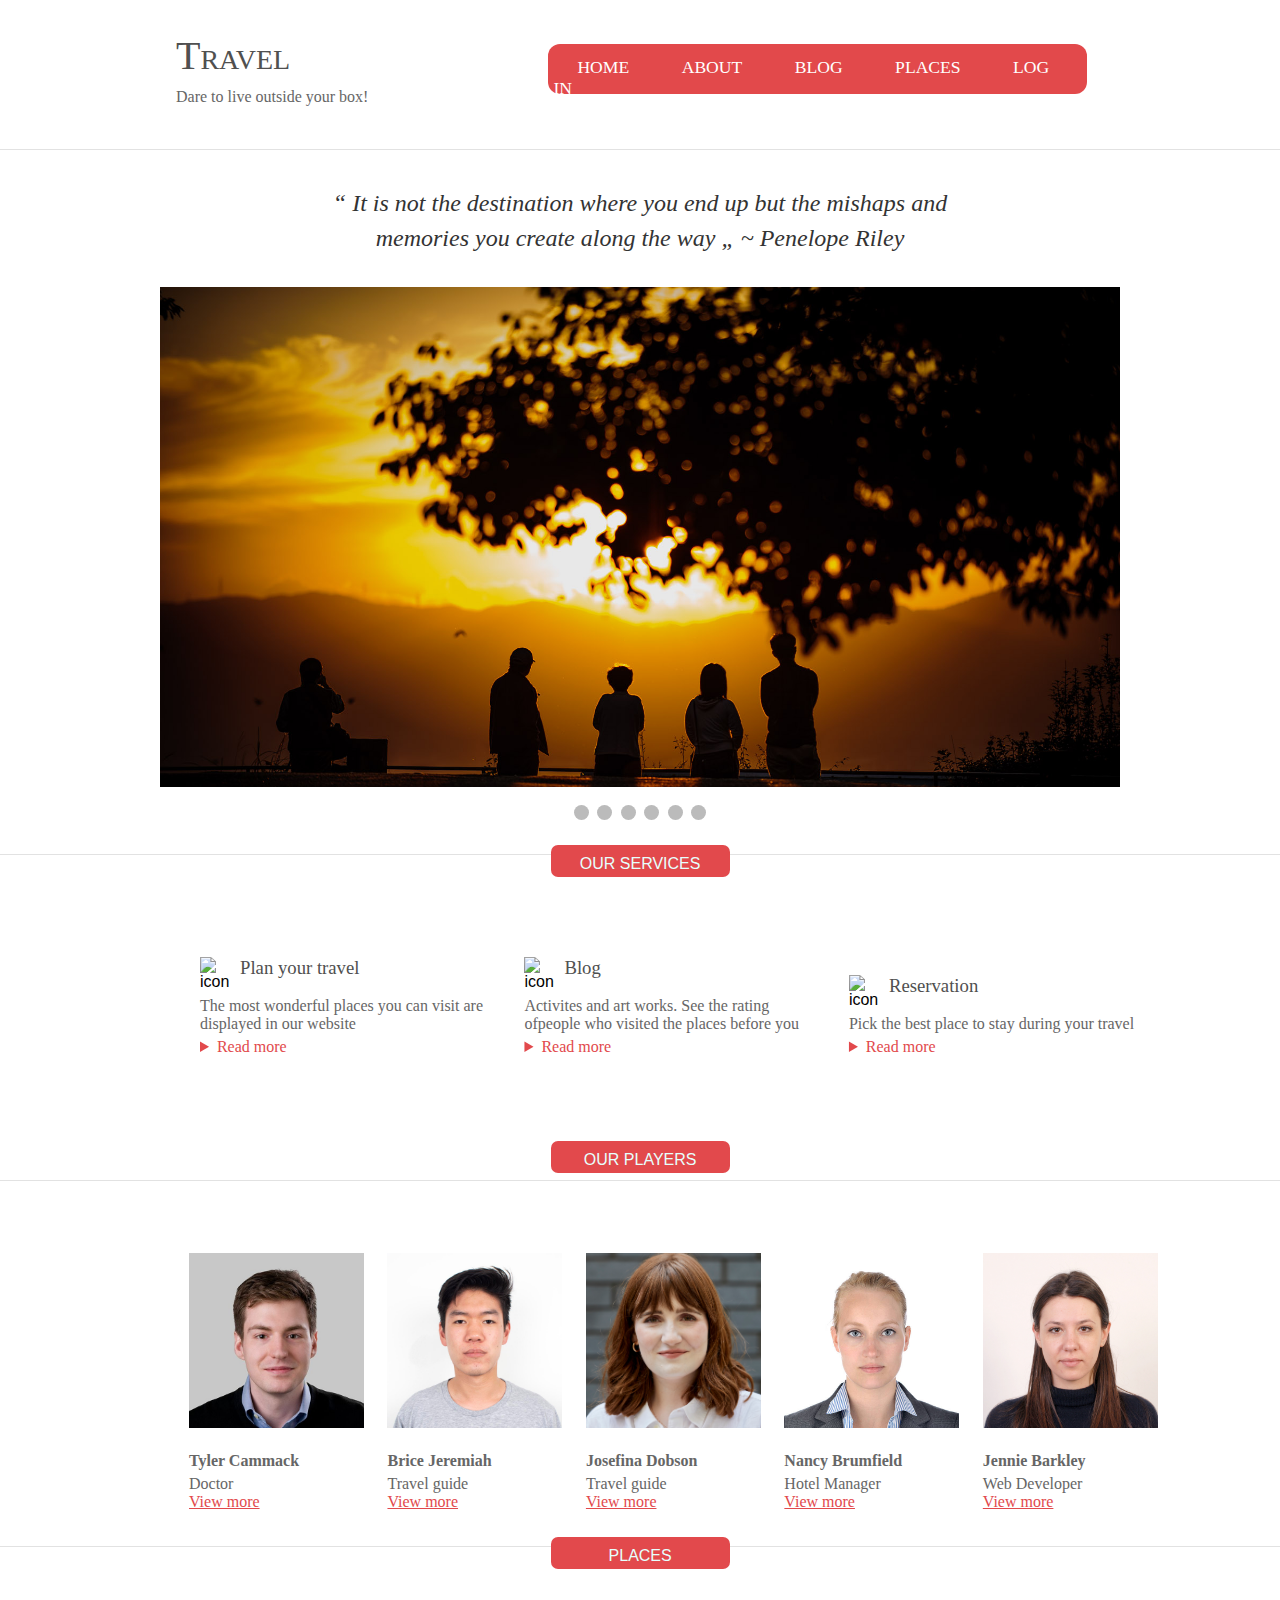
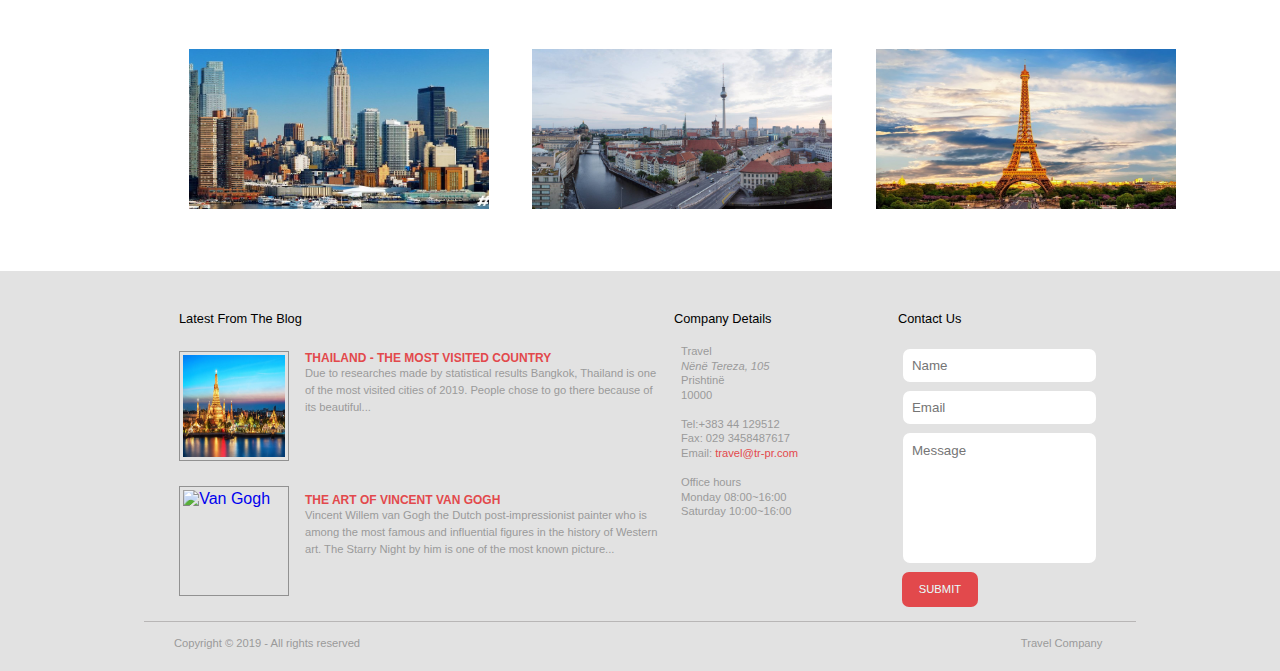
==== index.html @ 4b69b6d8 "Ndryshime" ====
<!DOCTYPE html>
<html>

<head>
    <title>Travel</title>
    <meta name="viewport" content="width=device-width, initial-scale=1.0">
    <link rel="stylesheet" href="css/reset.css">
    <link rel="stylesheet" href="css/style.css">
    <link rel="stylesheet" href="css/homePage.css">

    <!-- <script src="js/nightMode.js"></script> -->
    <script src="js/script.js"></script>

</head>

<body>
    <!-- HEADER -->
    <header>
        <div class="navigation">
            <nav>
                <div class="header-text">
                    <span class="composition-text">
                        Travel
                    </span>

                    <span class="left-text">
                        Dare to live outside your box!
                    </span>
                </div>
                <i class="fa fa-bars menu-toggle"></i>
                <ul>
                    <li><a href="#">HOME</a></li>
                    <li><a href="about.html" target="_self">ABOUT</a></li>
                    <li><a href="blog.html" target="_self">BLOG</a></li>
                    <li class="dropdown">
                        <a href="#" target="_self">PLACES</a>
                        <div class="dropdown-content">

                            <div class="row">
                                <div class="column">
                                    <form action="newyork.html">
                                        <p>
                                            <label class="just-text">Where do you want to go?</label>
                                            <br>
                                            <input list="browsers" class="inputStyle_1" name="browser"
                                                placeholder="Search.." id="myInput"
                                                style=" background-image: url('images/search.png');">
                                            <datalist id="browsers">
                                                <option value="New York">
                                                <option value="Berlin">
                                                <option value="Paris">
                                            </datalist>
                                        </p>
                                        <p class="inline">
                                            <label class="just-text">Check in</label><br>
                                            <input class="inputStyle_2" type="date" id="myDate1">
                                        </p>
                                        <p class="inline">
                                            <label class="just-text">Check out</label><br>
                                            <input class="inputStyle_2" type="date" id="myDate2">
                                        </p>
                                        <p>
                                            <label class="just-text">Guests</label><br>
                                            <input type="number" class="inputStyle_1" placeholder="How many.." min="1"
                                                max="30" step="1" id="myInput2">
                                        </p>

                                        <input type="button" name="search" id="button1" value="SEARCH">

                                    </form>


                                </div>



                            </div>

                    </li>

                    <li><a href="logIn.html" target="_self">LOG IN</a></li>

                </ul>
            </nav>
        </div>
    </header>


    <!-- BODY -->

    <p class="centered-text-style">
        “ It is not the destination where you end up but the mishaps and memories you create along the way „ ~ Penelope Riley 
    </p>
    <!-- Slider 1 -->
    <!-- <section id="slider"> -->
    <div class="slider" style="position: relative; margin: auto; width: 75%;" id="slider">
        <!-- Slideshow container -->
        <!-- <div class="slideshow-container"> -->

        <!-- Full-width images with number and caption text -->
        <div class="mySlides fade">
            <img src="images/slideshow/JF7_101564.jpg" alt="Visitors enjoying the sunset" style="width:100%">
        </div>

        <div class="mySlides fade">
            <img src="images/slideshow/people-men-women-friends.jpg" alt="" style="width:100%">
        </div>

        <div class="mySlides fade">
            <img src="images/slideshow/person-on-mountain-top.jpg" alt="A person hiking!!" style="width:100%">
        </div>

        <div class="mySlides fade">
            <img src="images/slideshow/Sunset_in_the_Old_Town_-_Bucharest,_Romania_-_Travel_photography_(35031271856).jpg"
                alt="Sunset in Bucharest!!" style="width:100%">
        </div>

        <div class="mySlides fade">
            <img src="images/slideshow/through-the-lens.jpg" alt="A photography" style="width:100%">
        </div>

        <div class="mySlides fade">
            <img src="images/slideshow/traveling-people-airport-bridge.jpg" alt="People traveling" style="width:100%">
        </div>

        <!-- Next and previous buttons -->
        <a class="prev" onclick="plusSlides(-1)"><i class="fa fa-chevron-left" aria-hidden="true"></i></a>
        <a class="next" onclick="plusSlides(1)"><i class="fa fa-chevron-right" aria-hidden="true"></i></a>
    </div>
    <br>

    <!-- The dots/circles -->
    <div style="text-align:center">
        <span class="dot" onclick="currentSlide(1)"></span>
        <span class="dot" onclick="currentSlide(2)"></span>
        <span class="dot" onclick="currentSlide(3)"></span>
        <span class="dot" onclick="currentSlide(4)"></span>
        <span class="dot" onclick="currentSlide(5)"></span>
        <span class="dot" onclick="currentSlide(6)"></span>
        <!-- </div> -->
    </div>

    <article>
        <section class="services">
            <h4 class="redbox">OUR SERVICES</h4>


            <div>
                <img src="images/icon2.jpg" alt="icon" width="30" height="30">
                <h3 id="title1"> Indonectetus facilis</h3>
                <p id="title_text1">Hello world Hello world hello world hello world hello world
                    Hello world Hello world Hello world Hello world Hello world
                    Hello world Hello world </p>
                <details>
                    <summary  class="reddetails">Read more</summary>
                </details>
            </div>
            <div>
                <img src="images/icon2.jpg" alt="icon" width="30" height="30">
                <h3 id="title2"> Indonectetus facilis</h3>
                <p id="title_text2">Hello world Hello world hello world hello world hello world
                    Hello world Hello world Hello world Hello world Hello world
                    Hello world Hello world </p>
                <details class="reddetails">
                    <summary>Read more</summary>
                </details>
            </div>
            <div>
                <img src="images/icon2.jpg" alt="icon" width="30" height="30">
                <h3 id="title3"> Indonectetus facilis</h3>
                <p id="title_text3">Hello world Hello world hello world hello world hello world
                    Hello world Hello world Hello world Hello world Hello world
                    Hello world Hello world </p>
                <details class="reddetails">
                    <summary>Read more</summary>
                </details>
            </div>

        </section>


        <section class="players">
            <h4 class="redbox">OUR PLAYERS</h4>

            <figure>
                <img src="images/people/people1.jpg" alt="photo" width="175" 
                height="175">
                <figcaption>
                    <h4 id="name1">Jhon Doe</h4>
                    <p id="text_person1">hsadgasdjhsgdjgha</p>
                   
                        <a href="" class="reddetails">View more</a>
                   
                </figcaption>
            </figure>

            <figure>
                <img src="images/people/people2.jpg" alt="photo" width="175" 
                height="175">
                <figcaption>
                    <h4 id="name2">Jhon Doe</h4>
                    <p id="text_person2">hsadgasdjhsgdjgha</p>
                    <a href="" class="reddetails">View more</a>
                </figcaption>
            </figure>

            <figure>
                <img src="images/people/people3.jpg" alt="photo" width="175" 
                height="175">
                <figcaption>
                    <h4 id="name3">Jhon Doe</h4>
                    <p id="text_person3">hsadgasdjhsgdjgha</p>
                    <a href="" class="reddetails">View more</a>
                </figcaption>
            </figure>

            <figure>
                <img src="images/people/people4.jpg" alt="photo" width="175" 
                height="175">
                <figcaption>
                    <h4 id="name4">Jhon Doe</h4>
                    <p id="text_person4">hsadgasdjhsgdjgha</p>
                    <a href="" class="reddetails">View more</a>
                </figcaption>
            </figure>

            <figure>
                <img src="images/people/people5.jpg" alt="photo" width="175" 
                height="175">
                <figcaption>
                    <h4 id="name5">Jhon Doe</h4>
                    <p id="text_person5">hsadgasdjhsgdjgha</p>
                    <a href="" class="reddetails">View more</a>
                </figcaption>
            </figure>

        </section>


        <section class="work">
            <h4 class="redbox">PLACES</h4>

            <img src="images/newyork.jpg" alt="image" width="300px" height="160px">
            <img src="images/berlin.jpg" alt="image" width="300px" height="160px">
            <img src="images/paris.jpg" alt="image" width="300px" height="160px">
        </section>

    </article>


  

    <!-- footer -->
    <footer>
        <div class="footer">
            <div class="footer-content">
                <div class="footer-section blog">
                    <h2>Latest From The Blog</h2>
                    <a href="blog.html" target="_blank">
                        <img src="images/cities/Thailand-Wat-Arun-Buddhist-temple-in-Bangkok-Yai-district-of-Bangkok-Wallpaper-Hd-For-Desktop-Mobile-And-Tablet-3840x2400-915x515.jpg"
                            alt="Thailand landscape" width="110px" height="110px">
                        <h4>Thailand - the most visited country</h4>
                        <p><span style="overflow-x: auto;">Due to researches made by statistical results Bangkok,
                                Thailand is one of the most visited cities of 2019. People chose to go there because of
                                its beautiful...</span></p>
                    </a>

                    <a href="blog.html" style="float: left; margin-top: 25px;" target="_blank">
                        <img src="images/vanGogh/Vincent_van_Gogh_-_Self-portrait_with_grey_felt_hat_-_Google_Art_Project.jpg"
                            alt="Van Gogh" width="110px" height="110px">

                        <h4>The art of Vincent van Gogh</h4>
                        <p><span style="overflow-x: auto;">Vincent Willem van Gogh the Dutch post-impressionist painter
                                who is among the most famous and influential figures in the history of Western art. The
                                Starry Night by him is one of the most known picture...</span></p>
                    </a>
                </div>

                <div class="footer-section details">
                    <h2>Company Details</h2>
                    <ul>
                        <li>Travel</li>
                        <li>
                            <address>N&#xeb;n&#xeb; Tereza, 105</address>
                        </li>
                        <li>Prishtin&#xeb;</li>
                        <li>10000</li>
                        <br>
                        <li>Tel:+383 44 129512</li>
                        <li>Fax: 029 3458487617</li>
                        <li>Email: <a href="mailto:contact@mydomain.com">travel@tr-pr.com</a></li>
                        <br>
                        <li>Office hours</li>
                        <li>Monday 08:00~16:00</li>
                        <li>Saturday 10:00~16:00</li>
                    </ul>
                </div>

                <div class="footer-section contact-form">
                    <h2>Contact Us</h2>
                    <form action="" method="post" id="contact">
                        <input type="text" placeholder="Name" name="inputType1"><br>
                        <input type="email" placeholder="Email" name="inputType1" required><br>
                        <textarea placeholder="Message"></textarea><br>
                        <input type="submit" form="contact" value="SUBMIT">
                    </form>
                </div>
            </div>
            <!-- <hr> -->
            <div class="footer-bottom">
                <p id="copy">Copyright &copy; 2019 - All rights reserved</p>
                <p id="template">Travel Company</p>
            </div>

        </div>
          
           <!-- <audio id="audio1" controls>
            <source id="audio2" src="audio/Haydn_Cello_Concerto_D-1.mp3" type="audio/mpeg">
            </audio> -->





    </footer>
    <!-- //footer -->


    <!-- Carousel -->
    <script type="text/javascript" src="https://cdn.jsdelivr.net/npm/slick-carousel@1.8.1/slick/slick.min.js"></script>

    <!-- Script -->
    <script src="js/script.js"></script>
    <!-- jQuery -->
    <script src="https://cdnjs.cloudflare.com/ajax/libs/jquery/3.4.1/jquery.min.js"
        integrity="sha256-CSXorXvZcTkaix6Yvo6HppcZGetbYMGWSFlBw8HfCJo=" crossorigin="anonymous"></script>

    <script src="js/header.js"></script>
    <script src="js/newyork.js"></script>
    <!-- <script type="text/javascript" src="js/signUp.js"></script> -->
    <script type="text/javascript">
        
      function Person(first, last, desc) {
        this.firstname = first;
        this.lastname = last;
        this.descVal = desc;
      }

       function TitleText(title, titleText) {
        this.titleVal = title;
        this.titleTextVal = titleText;
       
      }




    var person1=new Person("Tyler", "Cammack", "Doctor");  
    var person2=new Person("Brice", "Jeremiah", "Travel guide"); 
    var person3=new Person("Josefina", "Dobson","Travel guide"); 
    var person4=new Person("Nancy", "Brumfield","Hotel Manager"); 
    var person5=new Person("Jennie", "Barkley", "Web Developer");

    var t_text1=new TitleText("Plan your travel", "The most wonderful places"
        +" you can visit are displayed in our website");
    var t_text2=new TitleText("Blog", "Activites and art works. See the rating of" +"people who visited the places before you");
    var t_text3=new TitleText("Reservation", "Pick the best place to stay during"+
        " your travel");


     document.getElementById( "name1" ).innerHTML=person1.firstname+
     " "+person1.lastname;  
      document.getElementById( "name2" ).innerHTML=person2.firstname+
     " "+person2.lastname; 
      document.getElementById( "name3" ).innerHTML=person3.firstname+
     " "+person3.lastname; 
      document.getElementById( "name4" ).innerHTML=person4.firstname+
     " "+person4.lastname;
      document.getElementById( "name5" ).innerHTML=person5.firstname+
     " "+person5.lastname; 

      document.getElementById( "text_person1" ).innerHTML=person1.descVal;  
      document.getElementById( "text_person2" ).innerHTML=person2.descVal;
      document.getElementById( "text_person3" ).innerHTML=person3.descVal;
      document.getElementById( "text_person4" ).innerHTML=person4.descVal;
      document.getElementById( "text_person5" ).innerHTML=person5.descVal; 
     
      document.getElementById( "title1" ).innerHTML=t_text1.titleVal;  
      document.getElementById( "title2" ).innerHTML=t_text2.titleVal;
      document.getElementById( "title3" ).innerHTML=t_text3.titleVal;
      document.getElementById( "title_text1" ).innerHTML=t_text1.titleTextVal;
      document.getElementById( "title_text2" ).innerHTML=t_text2.titleTextVal;
      document.getElementById( "title_text3" ).innerHTML=t_text3.titleTextVal;  

      document.getElementById( "demo" ).innerHTML=localStorage.getItem("pass_word");  

    </script>

</body>

</html>
---- css/style.css ----
html, body{
    font-family: 'Trebuchet MS', 'Lucida Sans Unicode', 'Lucida Grande', 'Lucida Sans', sans-serif;
    background-color: #ffffff;
    width:100%;
    /* padding: 0em 5em; */
}
*{
    box-sizing: border-box;
}

 /* header{
    max-width:100%;
    margin: auto;
    padding: 0em 5em;
    width: 100%;
    border-bottom: 1px solid #e2e2e2;
}  */
header
{
    height:150px;
    width: 100%;
}
header .navigation{
    width: 100%;
    height: 150px;
    /* position: fixed;
    z-index: 1; */
    /* border: 1px solid red; */
}

header nav{
    /* background-color: red ; */
    padding: 2em 11em;
    display: flex;
    align-items: center;
    width: 100%;
}

header ul{
    float: right;
    margin-left:180px;

    padding-top: 13px;
     padding-left: 5px;
    list-style: none;
    width: 58%;
    height: 50px;

    /* border: 1px solid red; */
    background-color:#E2494B;
    /* padding: 1rem 1rem; */
    border-radius:12px;
}

/*header ul li{
float: left;
}*/

header ul li a {
   /* display: block;*/

    padding: 5px;

    font-size:1.1rem;
    text-decoration: none;
    font-family: Georgia, 'Times New Roman', Times, serif;
    color:white;
    padding: 1rem 1rem;
   /* margin-left: 200px;*/
    border-radius:12px;
}


header ul li {
  display: inline;
  padding: 0 8px;
  padding-top: 10px; 
  
}


header .menu-toggle{
    display: none;
}


header a{
    text-decoration: none;
    color:white;
    /*padding: 0em 1em;*/
    font-family: Georgia, 'Times New Roman', Times, serif;
    font-size: small;
}

header ul li a:hover{
    color:#ee9395;
    font-family: Georgia, 'Times New Roman', Times, serif;
    transition: 0.3s;
}


.left-text{
    font-size:12pt;
    color:#666666;
}

/* POST SLIDER */
.post-slider {
    border : 1px solid red;
}

.post-slider.post-wrapper {
    width: 84%;
    height: 350px; 
    margin: 0px auto; 
    /* auto for horizontally centralized */
    border : 1px solid red;
    overflow: hidden;
}

.post-slider .post-wrapper .post {
    height: 350px;
    width: 300px;
    /*inline block for making it horizontally and 
    when it reaches the end to go into the next line*/
    margin: 0px 10px;
    display: inline-block;
    background-color: red;
}


.centered-text-style {
height:133px;
text-align: center;
display:inline-block;
line-height: 35px;
font-size:22pt;
overflow-x: auto;
font-family:Georgia, 'Times New Roman', Times, serif; 
font-style:italic;
color: #333333;
padding: 0 4.7em;
}
.slider-holder
{
    width: 960px;
    height: 426px;
    margin-left: auto;
    margin-right: auto;
    margin-top: 0px;
    text-align: center;
    overflow: hidden;
}
  .navigation {
    justify-content: center;
    /* display: flex; */
    float:left;
    height: 133px;
    border-bottom: 1px solid #e2e2e2;
    
    /* margin-bottom: 133px; */
  }

  /* header ul li ul{
    display: none;
    position: absolute;
    /* width: inherit;
    z-index: 1;
  }

 header ul li:hover ul{
      background-color: #E2494B;
      display: block;
  }

  header ul li ul li{
      display: block;
      position: relative;
      color: white;
      margin: 0.5em;
      padding: 3px;
      
  } */

/*  #dropdown{
      position: relative;
      display: inline-block;
  }*/

 /* #dropdown-content{
      display: none;
      position: absolute;
      right: -7px;
      background-color: #E2494B;
      /* min-width: 140px; */
     /* margin: 0px;*/
      /* box-shadow: 0px 8px 16px 0px rgba(0,0,0,0.2); */
     /* z-index: 1;
  }*/
 /* #dropdown-content .places {
    color: #ffffff;
    padding:  5px 0;
    text-decoration: none;
    display: inline-block;
  }
  #dropdown-content a:hover {color: #c45522de}

  #dropdown:hover #dropdown-content {
    display: block;     
    z-index: 2;
  }*/

/*------------------------------------------*/
/* .dropdown{
  overflow: 
} */

.dropdown-content {

  display: none;
  position: absolute;

  background-color: #f9f9f9;
  width: 25%;
  height: 350px;
  border-radius: 12px;
  right: 105px;
 /* top: 98px;*/
  box-shadow: 0px 8px 16px 0px rgba(0,0,0,0.2);
  z-index: 1;
}

/*.dropdown-content .header-menu {
  
  background: red;
  padding: 16px;
  color: white;
}*/

.dropdown:hover .dropdown-content {
 
  display: block;
}
.row{
   
  width: 100%;
  height: 100%;
  padding: 10px;
  background-color: white;
  border-radius: 12px;

}

.column {
  float: left;
 
  padding: 10px;
 
  height: 240px;
}

.column a {
  float: none;
  color: black;
  padding: 16px;
  text-decoration: none;
  display: block;
  text-align: left;
}

.column a:hover {
  background-color: #ddd;
}

/*.row:after {
  content: "";
  display: table;
  clear: both;
}*/



.inputStyle_1{
/*box-sizing: border-box;*/
  width: 100%;
  background-position: 10px 10px;
  background-size: 30px;
  background-repeat: no-repeat;
  font-size: 16px;
  padding: 14px 20px 12px 45px;
  border: 1px solid #ddd;
  margin-top: 10px;

}


.inputStyle_2{
  box-sizing: border-box;
  font-size: 12.4px;
  color: #666666 ;
  width: 100%;
  padding: 14px 0px 12px 11px;
  border: 1px solid #ddd;
  margin-top: 10px;
}

.inputStyle_1:focus {outline: 3px solid #ddd;}
.inputStyle_2:focus {outline: 3px solid #ddd;}

.inline{
  display: inline-block;

  margin-top: 10px; 
 
}

input[name=search]{
    background-color: #E2494C;
    border: none;
    border-radius: 7px;
    color: #E7FFFD;
    font-size: 0.7em;
    text-decoration: none;
    cursor: pointer;
    width: 33.3%;
    height: 35px;
    position: relative;
    left: 68%;
    top: 20px;
}
input[name=search]:hover{
    background-color: rgb(228, 116, 118);
    transition: 0.5s;
}













/*------------------------------------------*/




  .header-text {
    display: grid;
    font-family: Georgia, 'Times New Roman', Times, serif;
  }
  .composition-text {
    font-style: regular;
    color: #505050;
    font-size: 30pt;
    text-transform: capitalize;
    font-variant: small-caps;
    margin-bottom: 9px;
  }
  .left-text{
    font-size:12pt;
    color:#666666;
}

  .just-text{
   font-style: regular;
    color: #505050;
    font-size: 15pt;
}

/* // HEADER*/




/* FOOTER */

footer{
    
    background-color: #E2E2E2 ;
    color: #9A9A9A;
    height: 400px;
    position: relative;
    width: 100%;
    /* padding: 0 5em; */
    /* margin: 0 50px 0 50px; */
}
.footer{
    margin: 0.5em 9em;
}
footer .footer-content{
    height: 350px;
    display: grid;
    grid-template-columns: 50% 25% 25%;
    /* border: 1px solid blue; */
}

footer .footer-content h2{
    font-size: 0.8em;
    font-weight: lighter;
    color: #000000;
    padding: 20px 0 18px 0;
}

/* footer blog */
footer .footer-content .blog{
    padding: 20px 0 0 10px;
    margin-left: 25px;
    width: 100%;
    display: block;
}
.details{
    display: inline-block;
    padding: 1em;
    margin: 0  1.5em;
}
footer .footer-content .blog img{
    border: #919191 solid 1px;
    padding: 0.2em;
    float: left;
    margin-right: 1rem;
}
footer .footer-content .blog h4{
    color: #E2494C;
    font-size: 0.75em;
    margin-top: 7px;
    padding-left: 20px;
    text-transform: uppercase;
}
footer .footer-content .blog a{
    text-decoration: none;
}

footer .footer-content .blog p{
    font-size: 0.7em;
    line-height: 1.5em;
    color: #9A9A9A;
}

/* footer details */
footer .footer-content .details{
    padding: 20px 10px;
    /* grid-column: 3; */
}
footer .footer-content .details ul{
    list-style: none;
    font-size: 0.7em;
    margin: 0;
    padding: 0px 0px 0px 7px;
    line-height: 1.3em;
    
}
footer .footer-content .details ul li a{
    text-decoration: none;
    color: #E2494C;
}

/* footer contact form */
footer .footer-content .contact-form{
    padding: 20px 10px;
}
footer .footer-content .contact-form input[name="inputType1"] {
    border: none;
    width: 85%;
    border-radius: 7px;
    height:33px;
    padding-left: 0.7em;
    margin: 0.35em;
}


 
footer .footer-content .contact-form input[type=submit]{
    background-color: #E2494C;
    border: none;
    border-radius: 7px;
    color: #E7FFFD;
    font-size: 0.7em;
    text-decoration: none;
    cursor: pointer;
    width: 33.3%;
    height: 35px;
    margin-left: 4px;
}
footer .footer-content .contact-form input[type=submit]:hover{
    background-color: rgb(228, 116, 118);
    transition: 0.5s;
}
footer .footer-content .contact-form textarea{
    border: none;
    border-radius: 7px;
    height: 130px;
    padding: 0.7em 0 0 0.7em;
    font-family: Arial, Helvetica, sans-serif;
    margin: 0.35em;
    width: 85%;
    resize: none;
}

/* footer bottom/copyright */
 footer div.footer-bottom{
    font-size: 0.7em;
    height: 40px;
    width: 100%;
    position: relative;
    top: 0px;
    bottom: 0;
    background-color: #E2E2E2;
    padding-top: 30px;
    border-top: 1px solid rgb(184, 182, 182);
    border-top-style: ridge;

}


/* media queries */
@media only screen and(max-width:750px){
    header ul{
         /* float:right; */
        margin:0px;
        padding: 0px;
        list-style: none;
        border: 1px solid red;  
        padding: 1rem 1rem;
        border-radius:12px; 
        width: 100%;
        background-color:#E2494B;
    }

    header ul li{
        width:100%
        /* //??? */
    }

    header .logo{
        float:left;
        margin-bottom: 9px; 
        border:1px solid red;
         height:inherit; 
    }

}

@media only screen and (max-width:1003px){
    header ul{
        margin-top:20px;
    }
}

footer p#copy{
    position: absolute;
    left: 30px;
    top: 15px;
}

footer p#template{
    position: absolute;
    right: 3em;
    top: 15px;
}

/* //FOOTER */
---- css/homePage.css ----
/* @import url("//maxcdn.bootstrapcdn.com/font-awesome/4.1.0/css/font-awesome.min.css"); */
/*Body css*/
.centered-text-style {
    text-align: center;
    display:inline-block;
    /* position: absolute;
    top: 150px; */
    line-height: 35px;
    font-size:18pt;
    overflow-x: auto;
    overflow:hidden;
    font-family:Georgia, 'Times New Roman', Times, serif; 
    font-style:italic;
    color: #333333;
    padding: 1.5em 4em;
    margin: 0 9em;
}
/* .slider-holder
{
    /* position: absolute; */
    /* top: 150px;
    width: 960px;
    height: 426px; */
    /* margin-left: auto;
    margin-right: auto; */
    /* margin-top: 2em; */
    /* margin-top: 0px;
    text-align: center;
    overflow: hidden; */
/* }  */


/* .image-holder
{
    width: 4800px;
    height: 426px;
    clear: both;
    position: relative;

    -webkit-transition: left 2s;
    -moz-transition: left 2s;
    -o-transition: left 2s;
    transition: left 2s;
} */

/* qetash */

/* 
==================================================
Slider Styles
================================================== 
*/

/* #slider {
	padding: 50px;
}

.slideshow-container {
	max-width: 1000px;
	position: relative;
	margin: auto;
    border: 0px solid #363636;
    
}

.mySlides {
    display: none;
    
} */

.slider {
    /* Images default to Center Center. Maybe try 'center top'? */
    background-position: center center;
    display: block;
    width: 100%;
    height: 500px;
    /* height: 100vh; *//* If you want fullscreen */
    position: relative;
    background-size: cover;
    background-repeat: no-repeat;
    background-color: #000;
    overflow: hidden;
    -moz-transition: transform .4s;
    -o-transition: transform .4s;
    -webkit-transition: transform .4s;
    transition: transform .4s;
} 
.mySlides {
    /* Images default to Center Center. Maybe try 'center top'? */
    background-position: center center;
    display: block;
    width: 100%;
    height: 100%;
    margin: auto;
    /* height: 100vh; *//* If you want fullscreen */
    position: relative;
    background-size: cover;
    background-repeat: no-repeat;
    background-color: #000;
    overflow: hidden;
    -moz-transition: transform .4s;
    -o-transition: transform .4s;
    -webkit-transition: transform .4s;
    transition: transform .4s;
}

.mySlides{
    position: absolute;
}

.prev,
.next {
	cursor: pointer;
	position: absolute;
	top: 50%;
	width: auto;
	margin-top: -22px;
	padding: 16px;
	color: white;
	font-weight: bold;
	font-size: 18px;
	transition: 0.6s ease;
	border-radius: 0 3px 3px 0;
}

.next {
	right: 0;
	border-radius: 3px 0 0 3px;
}

.prev:hover,
.next:hover {
	background-color: rgba(0, 0, 0, 0.8);
}

/* .text {
	color: #f2f2f2;
	font-size: 2em;
	padding: 8px 12px;
	margin: 0 auto;
	position: absolute;
	bottom: 4px;
	width: 100%;
	text-align: center;
	background: rgba(0, 0, 0, 0.5);
	font-family: "Crafty Girls", cursive;
	letter-spacing: 2px;
} */

/* .numbertext {
	color: #f2f2f2;
	font-size: 12px;
	padding: 8px 12px;
	position: absolute;
	top: 0;
} */

.dot {
	cursor: pointer;
	height: 15px;
	width: 15px;
	margin: 0 2px;
	background-color: #bbb;
	border-radius: 50%;
	display: inline-block;
	transition: background-color 0.6s ease;
}

.active,
.dot:hover {
	background-color: #717171;
}

/* Transition Animation */

.fade {
	-webkit-animation-name: fade;
	-webkit-animation-duration: 1.5s;
	animation-name: fade;
	animation-duration: 1.5s;
}

@-webkit-keyframes fade {
	from {
		opacity: 0.4;
	}
	to {
		opacity: 1;
	}
}

@keyframes fade {
	from {
		opacity: 0.4;
	}
	to {
		opacity: 1;
	}
}
/* qetash */
/* .mySlides{
    display: none;
}

.slider-image
{
    float: left;
    margin: 0px;
    padding: 0px;
    position: relative;
}

#slider-image-1:target ~ .image-holder
{
    left: 0px;
}

#slider-image-2:target ~ .image-holder
{
    left: -960px;
}

#slider-image-3:target ~ .image-holder
{
    left: -1920px;
}
#slider-image-4:target ~ .image-holder
{
    left: -2880px;
}
#slider-image-5:target ~ .image-holder
{
    left: -3840px;
} */

.button-holder
{
    position: relative;
    bottom: 67px;
}

/* .slider-change
{
    display: inline-block;
    height: 10px;
    width: 10px;
    border-radius: 5px;
    background-color:grey;
} */

/* The dots/bullets/indicators */
/* .dot {
cursor: pointer;
height: 10px;
width: 10px;
margin: 0 2px;
background-color: #bbb;
border-radius: 50%;
display: inline-block;
transition: background-color 0.6s ease;
padding: 0rem 0rem;
}

.active, .dot:hover {
cursor: pointer;
height: 8px;
width: 8px;
margin: 0 2px; */
/* background-color: rgb(255, 255, 255);
border-radius: 50%;
display: inline-block;
border: 2px solid black; */
/* background-color: black; */

/* transition: background-color 0.6s ease; */
/* padding: 0rem 0rem;
} */


a.button {
    -webkit-appearance: button;
    -moz-appearance: button;
    appearance: button;

    text-decoration: none;
    color: initial;
}


/* article{
    position: absolute;
    top: 550px;
    max-width:100%;
    margin: auto;
    width: 100%;
    padding: 0 5em;
} */

/*article{
    margin: 0 9em;
}*/




.services{
     position: relative;
     top: 30px;
     border-bottom: 1px solid #e2e2e2;
     border-top: 1px solid #e2e2e2;
}


.services div{
    display: inline-block;
    /*border: 1px solid;*/
    width: 300px;
    height: 200px;
    /*padding:2%;*/
    margin: 70px 0px 5px 20px;
    position:relative;
    left: 180px; 


}

.services div img {
    float: left;
    margin-right: 10px;
    margin-bottom: 10px;
}
.services div h3{
    font-family:Georgia, 'Times New Roman', Times, serif;
    font-style: regular;
    color: #505050;
    font-weight: lighter;
}
.services div p {
    clear: both;
    font-family:Georgia, 'Times New Roman', Times, serif;
    color:#666666;
}

.reddetails{
    font-family:Georgia, 'Times New Roman', Times, serif;
    color:#E2494C;
    margin-top: 5px;

}

.players{
    border-bottom: 1px solid #e2e2e2;
}

.players figure{
    display: inline-block;
    margin: 70px 0px 35px 19px;
    position: relative;
    left:170px;
}

.players figure figcaption{
    margin-top: 20px;
}


.players figure figcaption p {
     font-family:Georgia, 'Times New Roman', Times, serif;
     margin-top: 5px;
    color:#666666;

}

.players figure figcaption h4 {
     font-family:Georgia, 'Times New Roman', Times, serif;
    color:#666666;

}

.work img{
    display: inline-block;
    
    /* margin-top: 20px;
    margin-bottom: 20px;
    margin-left: 7.5%; */
    margin: 70px 0px 50px 39px;
    position: relative;
    left:150px;
}

.redbox{
    background-color: #E2494C;
    border: none;
    border-radius: 7px;
    color: #E7FFFD;
    text-decoration: none;
    text-align: center;
    padding-top: 5px;
    font-weight: lighter;
    cursor: pointer;
    width: 14%;
    height: 32px;
    margin-left: 4px;
    position: relative;
    top:-10px;
    left:42.7%;
    align-content: center;
    vertical-align: middle;

}
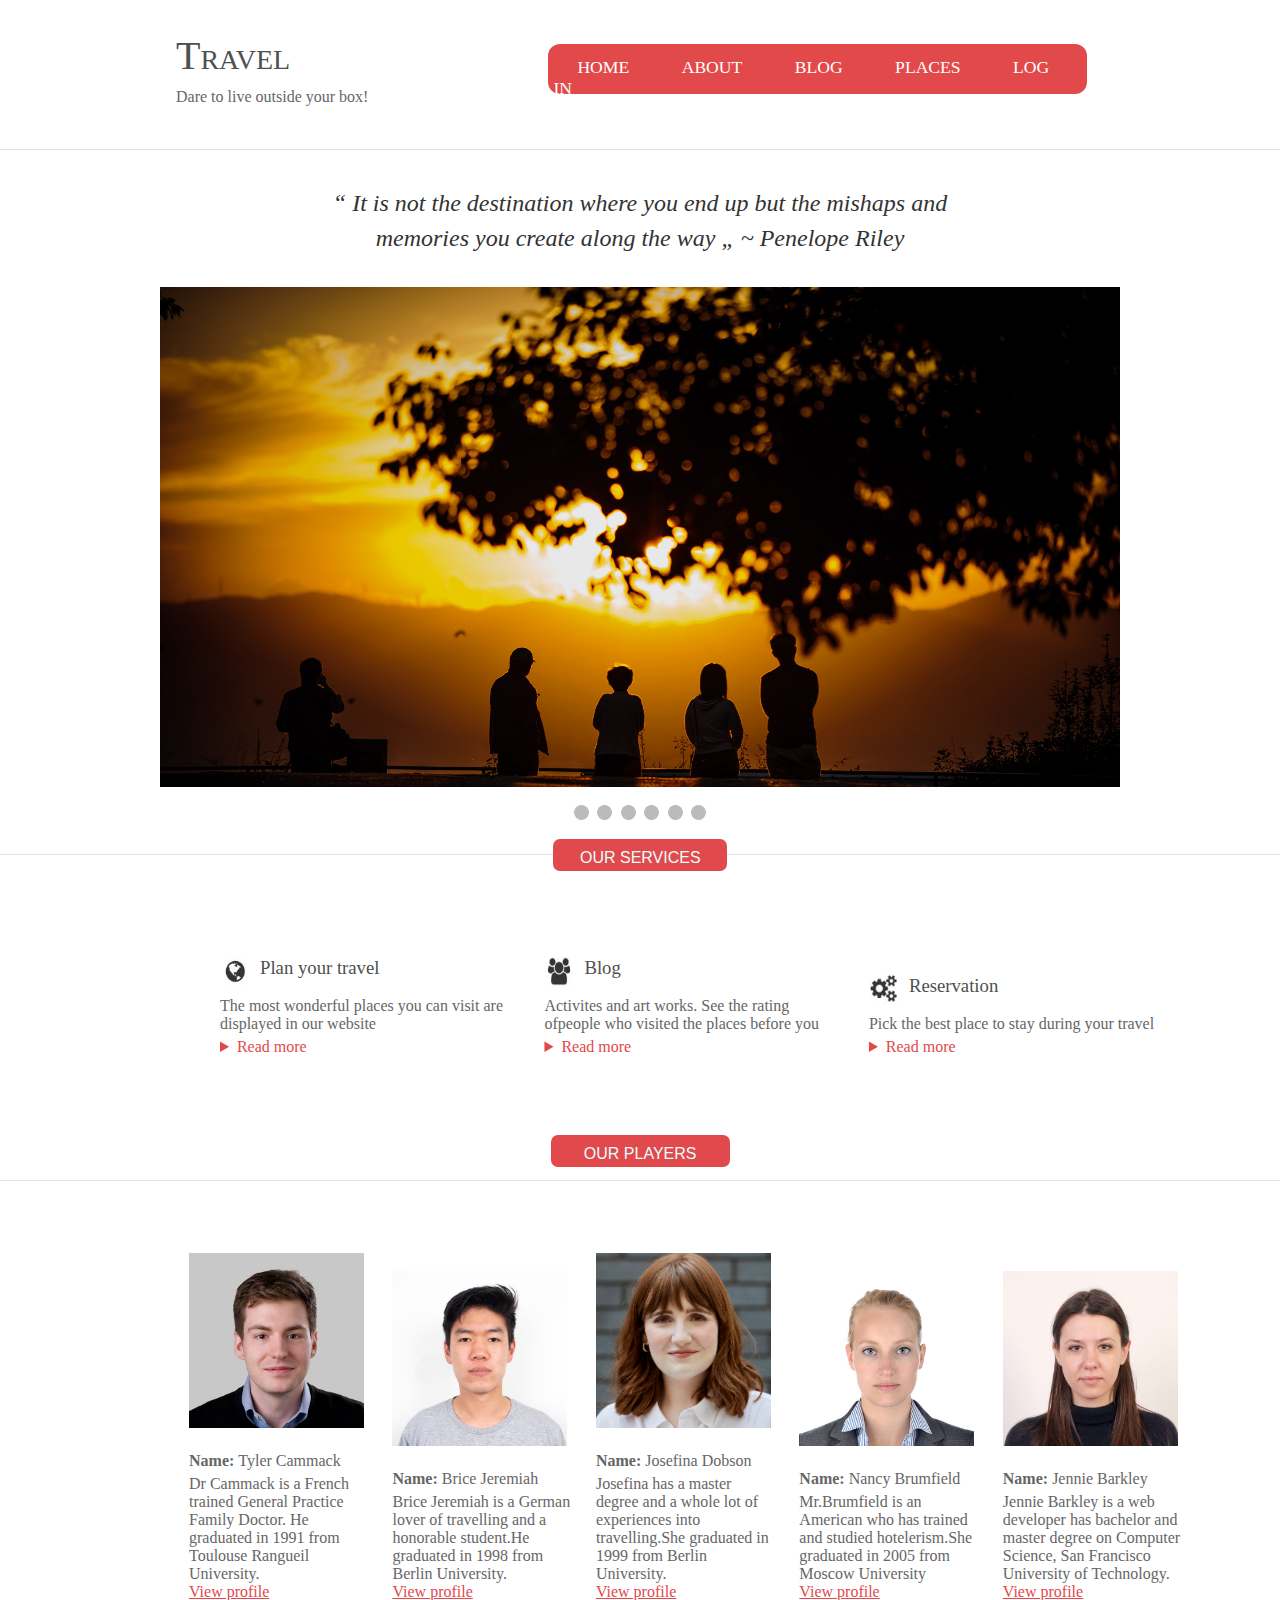
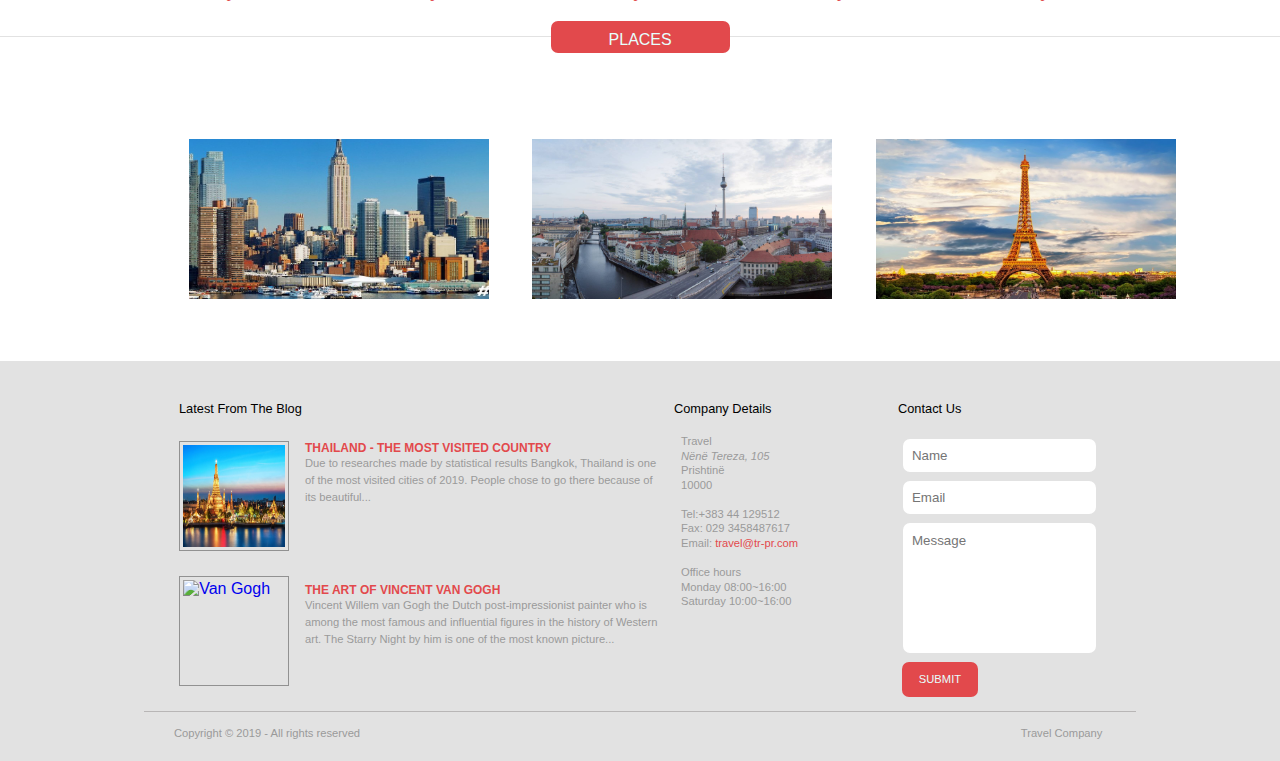
==== commit 00c97d26: "changes" ====
--- a/index.html
+++ b/index.html
@@ -89,7 +89,8 @@
     <!-- BODY -->
 
     <p class="centered-text-style">
-        “ It is not the destination where you end up but the mishaps and memories you create along the way „ ~ Penelope Riley 
+        “ It is not the destination where you end up but the mishaps and memories you create along the way „ ~ Penelope
+        Riley
     </p>
     <!-- Slider 1 -->
     <!-- <section id="slider"> -->
@@ -146,31 +147,25 @@
 
 
             <div>
-                <img src="images/icon2.jpg" alt="icon" width="30" height="30">
-                <h3 id="title1"> Indonectetus facilis</h3>
-                <p id="title_text1">Hello world Hello world hello world hello world hello world
-                    Hello world Hello world Hello world Hello world Hello world
-                    Hello world Hello world </p>
+                <img src="images/world-icon.PNG" alt="icon" width="30" height="30">
+                <h3 id="title1"></h3>
+                <p id="title_text1"></p>
                 <details>
-                    <summary  class="reddetails">Read more</summary>
+                    <summary class="reddetails">Read more</summary>
                 </details>
             </div>
             <div>
-                <img src="images/icon2.jpg" alt="icon" width="30" height="30">
-                <h3 id="title2"> Indonectetus facilis</h3>
-                <p id="title_text2">Hello world Hello world hello world hello world hello world
-                    Hello world Hello world Hello world Hello world Hello world
-                    Hello world Hello world </p>
+                <img src="images/persons-icon.PNG" alt="icon" width="30" height="30">
+                <h3 id="title2"></h3>
+                <p id="title_text2"></p>
                 <details class="reddetails">
                     <summary>Read more</summary>
                 </details>
             </div>
             <div>
-                <img src="images/icon2.jpg" alt="icon" width="30" height="30">
-                <h3 id="title3"> Indonectetus facilis</h3>
-                <p id="title_text3">Hello world Hello world hello world hello world hello world
-                    Hello world Hello world Hello world Hello world Hello world
-                    Hello world Hello world </p>
+                <img src="images/settings-icon.PNG" alt="icon" width="30" height="30">
+                <h3 id="title3"></h3>
+                <p id="title_text3"></p>
                 <details class="reddetails">
                     <summary>Read more</summary>
                 </details>
@@ -183,54 +178,47 @@
             <h4 class="redbox">OUR PLAYERS</h4>
 
             <figure>
-                <img src="images/people/people1.jpg" alt="photo" width="175" 
-                height="175">
-                <figcaption>
-                    <h4 id="name1">Jhon Doe</h4>
-                    <p id="text_person1">hsadgasdjhsgdjgha</p>
-                   
-                        <a href="" class="reddetails">View more</a>
-                   
-                </figcaption>
-            </figure>
-
-            <figure>
-                <img src="images/people/people2.jpg" alt="photo" width="175" 
-                height="175">
-                <figcaption>
-                    <h4 id="name2">Jhon Doe</h4>
-                    <p id="text_person2">hsadgasdjhsgdjgha</p>
-                    <a href="" class="reddetails">View more</a>
-                </figcaption>
-            </figure>
-
-            <figure>
-                <img src="images/people/people3.jpg" alt="photo" width="175" 
-                height="175">
-                <figcaption>
-                    <h4 id="name3">Jhon Doe</h4>
-                    <p id="text_person3">hsadgasdjhsgdjgha</p>
-                    <a href="" class="reddetails">View more</a>
-                </figcaption>
-            </figure>
-
-            <figure>
-                <img src="images/people/people4.jpg" alt="photo" width="175" 
-                height="175">
-                <figcaption>
-                    <h4 id="name4">Jhon Doe</h4>
-                    <p id="text_person4">hsadgasdjhsgdjgha</p>
-                    <a href="" class="reddetails">View more</a>
-                </figcaption>
-            </figure>
-
-            <figure>
-                <img src="images/people/people5.jpg" alt="photo" width="175" 
-                height="175">
-                <figcaption>
-                    <h4 id="name5">Jhon Doe</h4>
-                    <p id="text_person5">hsadgasdjhsgdjgha</p>
-                    <a href="" class="reddetails">View more</a>
+                <img src="images/people/people1.jpg" alt="photo" width="175" height="175">
+                <figcaption>
+                  <h4 >Name:  <span id="name1" style="font-weight: lighter;">  </span></h4>
+                    <p id="text_person1"></p>
+                    <a href="https://www.linkedin.com" class="reddetails">View profile</a>
+                </figcaption>
+            </figure>
+
+            <figure>
+                <img src="images/people/people2.jpg" alt="photo" width="175" height="175">
+                <figcaption>
+                    <h4 >Name:  <span id="name2" style="font-weight: lighter;">  </span></h4>
+                    <p id="text_person2"></p>
+                    <a href="https://www.linkedin.com" class="reddetails">View profile</a>
+                </figcaption>
+            </figure>
+
+            <figure>
+                <img src="images/people/people3.jpg" alt="photo" width="175" height="175">
+                <figcaption>
+                    <h4 >Name:  <span id="name3" style="font-weight: lighter;">  </span></h4>
+                    <p id="text_person3"></p>
+                    <a href="https://www.linkedin.com" class="reddetails">View profile</a>
+                </figcaption>
+            </figure>
+
+            <figure>
+                <img src="images/people/people4.jpg" alt="photo" width="175" height="175">
+                <figcaption>
+                    <h4 >Name:  <span id="name4" style="font-weight: lighter;">  </span></h4>
+                    <p id="text_person4"></p>
+                    <a href="https://www.linkedin.com" class="reddetails">View profile</a>
+                </figcaption>
+            </figure>
+
+            <figure>
+                <img src="images/people/people5.jpg" alt="photo" width="175" height="175">
+                <figcaption>
+                    <h4 >Name:  <span id="name5" style="font-weight: lighter;">  </span></h4>
+                    <p id="text_person5"></p>
+                    <a href="https://www.linkedin.com" class="reddetails">View profile</a>
                 </figcaption>
             </figure>
 
@@ -248,7 +236,7 @@
     </article>
 
 
-  
+
 
     <!-- footer -->
     <footer>
@@ -313,8 +301,8 @@
             </div>
 
         </div>
-          
-           <!-- <audio id="audio1" controls>
+
+        <!-- <audio id="audio1" controls>
             <source id="audio2" src="audio/Haydn_Cello_Concerto_D-1.mp3" type="audio/mpeg">
             </audio> -->
 
@@ -339,60 +327,70 @@
     <script src="js/newyork.js"></script>
     <!-- <script type="text/javascript" src="js/signUp.js"></script> -->
     <script type="text/javascript">
-        
-      function Person(first, last, desc) {
-        this.firstname = first;
-        this.lastname = last;
-        this.descVal = desc;
-      }
-
-       function TitleText(title, titleText) {
-        this.titleVal = title;
-        this.titleTextVal = titleText;
-       
-      }
-
-
-
-
-    var person1=new Person("Tyler", "Cammack", "Doctor");  
-    var person2=new Person("Brice", "Jeremiah", "Travel guide"); 
-    var person3=new Person("Josefina", "Dobson","Travel guide"); 
-    var person4=new Person("Nancy", "Brumfield","Hotel Manager"); 
-    var person5=new Person("Jennie", "Barkley", "Web Developer");
-
-    var t_text1=new TitleText("Plan your travel", "The most wonderful places"
-        +" you can visit are displayed in our website");
-    var t_text2=new TitleText("Blog", "Activites and art works. See the rating of" +"people who visited the places before you");
-    var t_text3=new TitleText("Reservation", "Pick the best place to stay during"+
-        " your travel");
-
-
-     document.getElementById( "name1" ).innerHTML=person1.firstname+
-     " "+person1.lastname;  
-      document.getElementById( "name2" ).innerHTML=person2.firstname+
-     " "+person2.lastname; 
-      document.getElementById( "name3" ).innerHTML=person3.firstname+
-     " "+person3.lastname; 
-      document.getElementById( "name4" ).innerHTML=person4.firstname+
-     " "+person4.lastname;
-      document.getElementById( "name5" ).innerHTML=person5.firstname+
-     " "+person5.lastname; 
-
-      document.getElementById( "text_person1" ).innerHTML=person1.descVal;  
-      document.getElementById( "text_person2" ).innerHTML=person2.descVal;
-      document.getElementById( "text_person3" ).innerHTML=person3.descVal;
-      document.getElementById( "text_person4" ).innerHTML=person4.descVal;
-      document.getElementById( "text_person5" ).innerHTML=person5.descVal; 
-     
-      document.getElementById( "title1" ).innerHTML=t_text1.titleVal;  
-      document.getElementById( "title2" ).innerHTML=t_text2.titleVal;
-      document.getElementById( "title3" ).innerHTML=t_text3.titleVal;
-      document.getElementById( "title_text1" ).innerHTML=t_text1.titleTextVal;
-      document.getElementById( "title_text2" ).innerHTML=t_text2.titleTextVal;
-      document.getElementById( "title_text3" ).innerHTML=t_text3.titleTextVal;  
-
-      document.getElementById( "demo" ).innerHTML=localStorage.getItem("pass_word");  
+
+        function Person(first, last, desc) {
+            this.firstname = first;
+            this.lastname = last;
+            this.descVal = desc;
+        }
+
+        function TitleText(title, titleText) {
+            this.titleVal = title;
+            this.titleTextVal = titleText;
+
+        }
+
+
+
+
+        var person1 = new Person("Tyler", "Cammack", "Dr Cammack is a French trained General Practice Family Doctor. He graduated in 1991 from Toulouse Rangueil University.");
+        var person2 = new Person("Brice", "Jeremiah", "Brice Jeremiah is a German lover of travelling and a honorable student.He graduated in 1998 from Berlin University.");
+        var person3 = new Person("Josefina", "Dobson", "Josefina has a master degree and a whole lot of experiences into travelling.She graduated in 1999 from Berlin University.");
+        var person4 = new Person("Nancy", "Brumfield", "Mr.Brumfield is an American who has trained and studied hotelerism.She graduated in 2005 from Moscow University");
+        var person5 = new Person("Jennie", "Barkley", "Jennie Barkley is a web developer has bachelor and master degree on Computer Science, San Francisco University of Technology.");
+
+        var t_text1 = new TitleText("Plan your travel", "The most wonderful places"
+            + " you can visit are displayed in our website");
+        var t_text2 = new TitleText("Blog", "Activites and art works. See the rating of" + "people who visited the places before you");
+        var t_text3 = new TitleText("Reservation", "Pick the best place to stay during" +
+            " your travel");
+
+
+        document.getElementById("name1").innerHTML = person1.firstname +
+            " " + person1.lastname;
+        document.getElementById("name2").innerHTML = person2.firstname +
+            " " + person2.lastname;
+        document.getElementById("name3").innerHTML = person3.firstname +
+            " " + person3.lastname;
+        document.getElementById("name4").innerHTML = person4.firstname +
+            " " + person4.lastname;
+        document.getElementById("name5").innerHTML = person5.firstname +
+            " " + person5.lastname;
+
+        document.getElementById("text_person1").innerHTML = person1.descVal;
+        document.getElementById("text_person2").innerHTML = person2.descVal;
+        document.getElementById("text_person3").innerHTML = person3.descVal;
+        document.getElementById("text_person4").innerHTML = person4.descVal;
+        document.getElementById("text_person5").innerHTML = person5.descVal;
+
+        document.getElementById("title1").innerHTML = t_text1.titleVal;
+        document.getElementById("title2").innerHTML = t_text2.titleVal;
+        document.getElementById("title3").innerHTML = t_text3.titleVal;
+        document.getElementById("title_text1").innerHTML = t_text1.titleTextVal;
+        document.getElementById("title_text2").innerHTML = t_text2.titleTextVal;
+        document.getElementById("title_text3").innerHTML = t_text3.titleTextVal;
+
+        try {
+            document.getElementById("demo").innerHTML = localStorage.getItem("pass_word");
+
+            if (document.getElementById("demo") == "") throw "is Empty";
+            if (isNaN(document.getElementById("demo"))) throw "not a number";
+            if (document.getElementById("demo") == "null") throw "is Null";
+            if (document.getElementById("demo") == undefined) throw "undefined";
+        }
+        catch (e) {
+            console.warn("Error thrown:\n" + e + " !")
+        }
 
     </script>
 
--- a/css/homePage.css
+++ b/css/homePage.css
@@ -308,6 +308,7 @@
      top: 30px;
      border-bottom: 1px solid #e2e2e2;
      border-top: 1px solid #e2e2e2;
+     padding: 0px 20px;
 }
 
 
@@ -357,6 +358,7 @@
     margin: 70px 0px 35px 19px;
     position: relative;
     left:170px;
+    width:180px;
 }
 
 .players figure figcaption{
@@ -395,14 +397,14 @@
     color: #E7FFFD;
     text-decoration: none;
     text-align: center;
-    padding-top: 5px;
+    padding-top: 6px;
     font-weight: lighter;
     cursor: pointer;
     width: 14%;
     height: 32px;
     margin-left: 4px;
     position: relative;
-    top:-10px;
+    top:-16px;
     left:42.7%;
     align-content: center;
     vertical-align: middle;
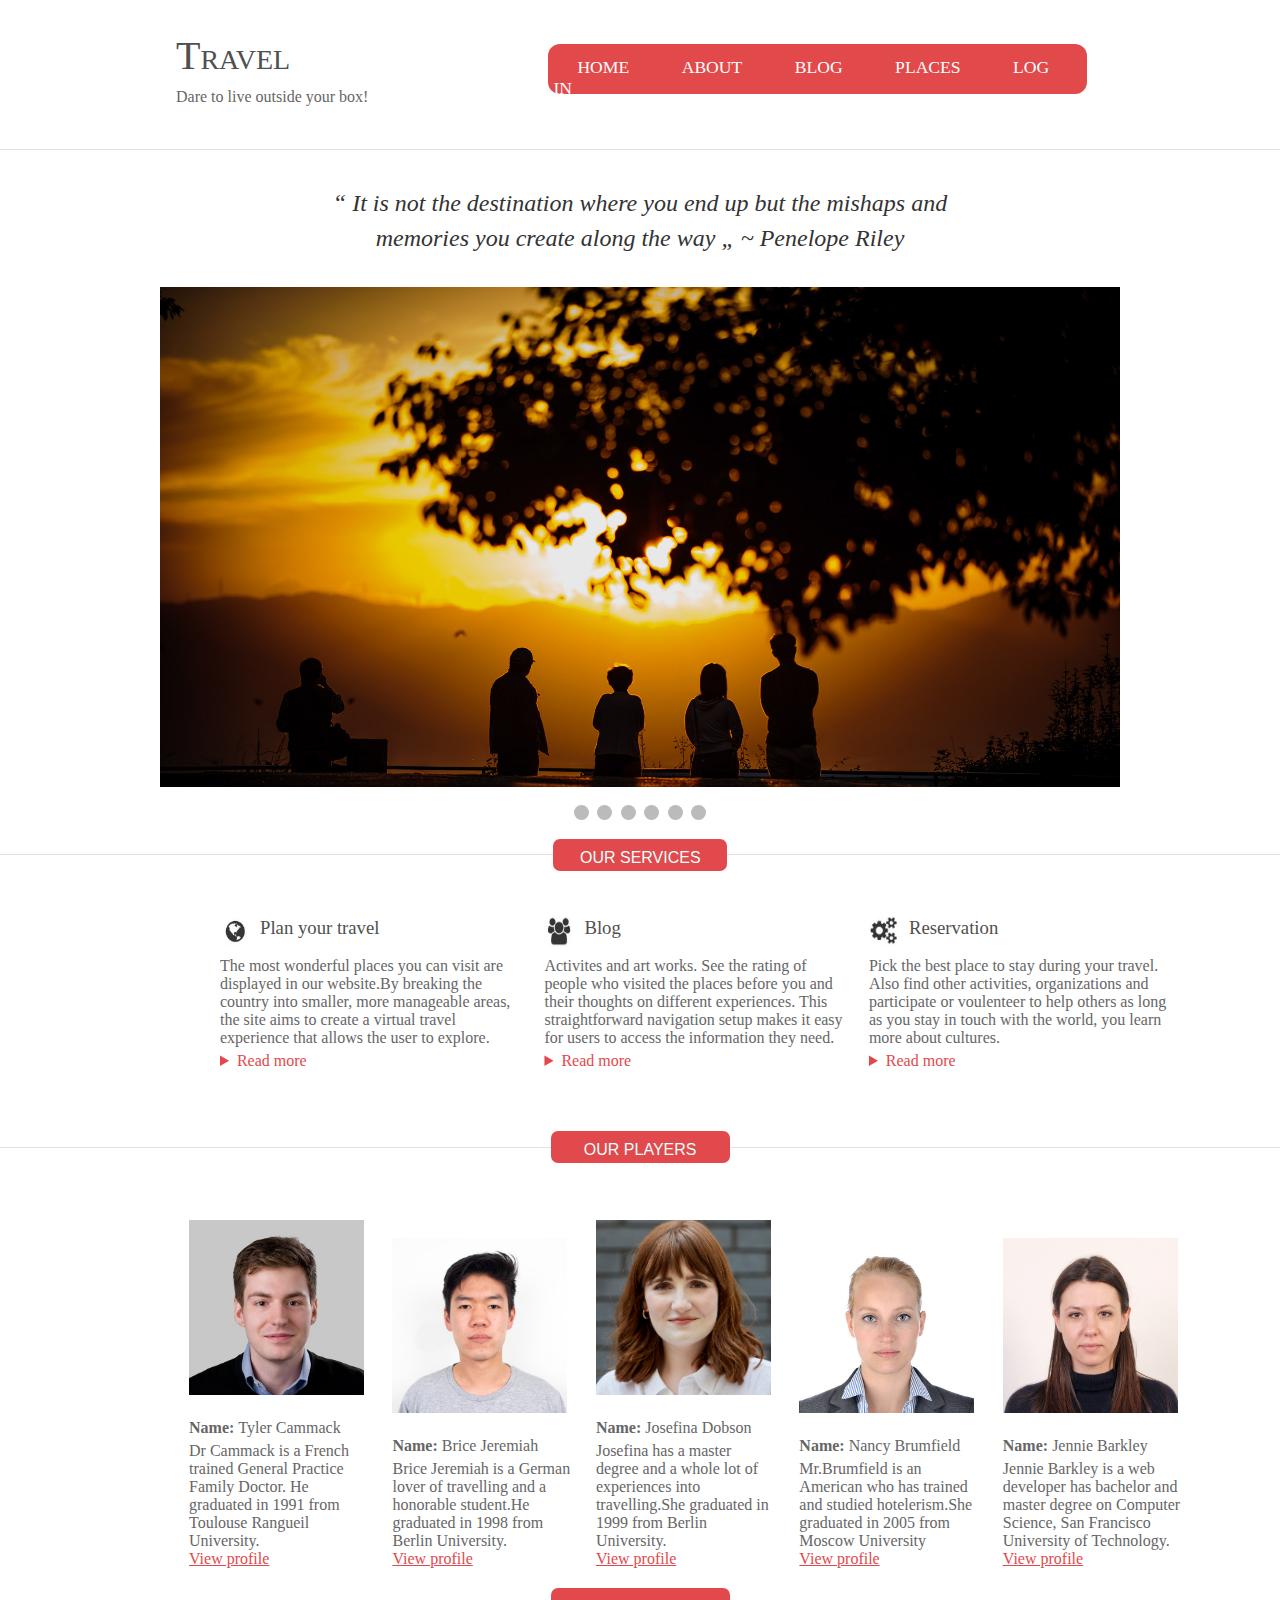
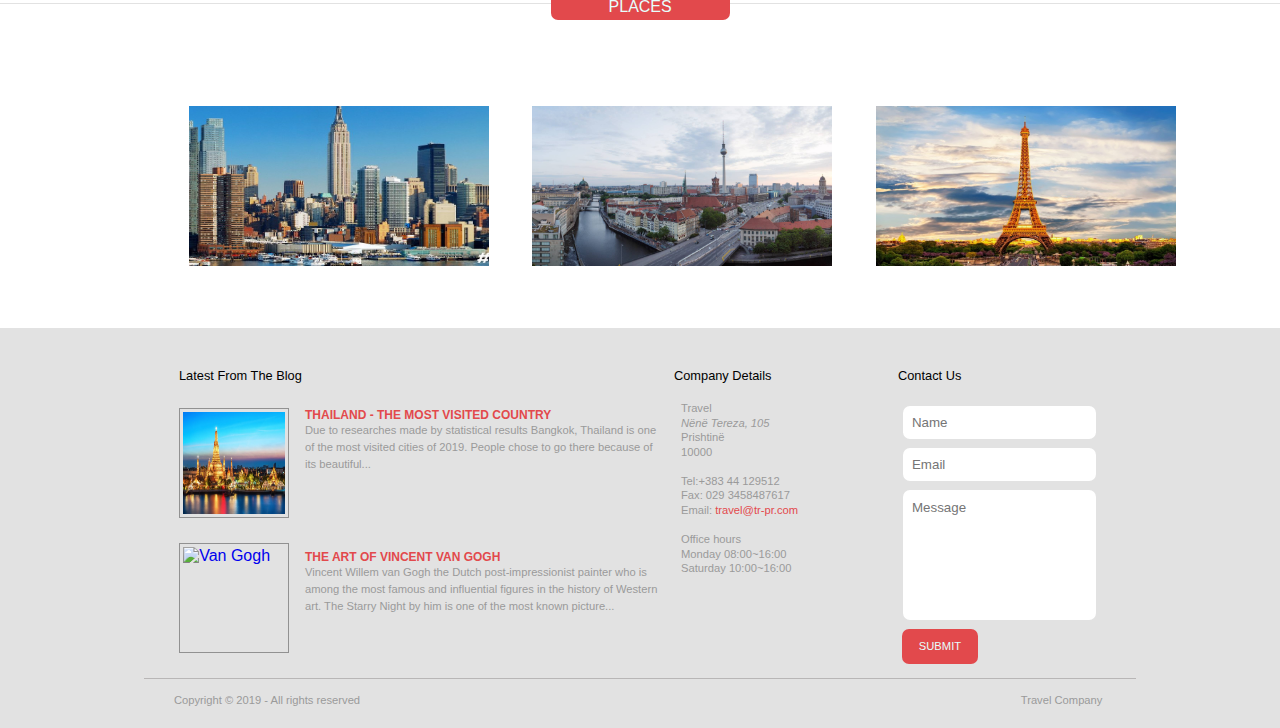
==== commit 6e5723e5: "changes" ====
--- a/index.html
+++ b/index.html
@@ -144,14 +144,13 @@
     <article>
         <section class="services">
             <h4 class="redbox">OUR SERVICES</h4>
-
-
             <div>
                 <img src="images/world-icon.PNG" alt="icon" width="30" height="30">
                 <h3 id="title1"></h3>
                 <p id="title_text1"></p>
-                <details>
-                    <summary class="reddetails">Read more</summary>
+                <details class="reddetails">
+                    <summary><a class="article" href="https://www.bublup.com/go/travel/?gclid=Cj0KCQiAr8bwBRD4ARIsAHa4YyK-Tc4TcCkCWCXvjdn4VkljsKLULuB1auja3yYF9_ncUV1kddog8ZwaAoHzEALw_wcB"
+                        >Read more</summary>
                 </details>
             </div>
             <div>
@@ -159,7 +158,8 @@
                 <h3 id="title2"></h3>
                 <p id="title_text2"></p>
                 <details class="reddetails">
-                    <summary>Read more</summary>
+                    <summary><a class="article" href="https://cultureisking.net/home/backpackers-guide-to-switzerland"
+                        >Read more</summary>
                 </details>
             </div>
             <div>
@@ -167,7 +167,8 @@
                 <h3 id="title3"></h3>
                 <p id="title_text3"></p>
                 <details class="reddetails">
-                    <summary>Read more</summary>
+                    <summary><a class="article" href="https://www.globalcitizenyear.org/?utm_source=google&utm_medium=grant&utm_campaign=NonBrandGeneral&utm_content=places%20to%20travel&gclid=Cj0KCQiAr8bwBRD4ARIsAHa4YyJRwTzzExsongzw8YNKR__2M_yzZvv4-KCpc82uMk3k2GcLUCpjBUcaAsAeEALw_wcB"
+                    >Read more</summary>
                 </details>
             </div>
 
@@ -175,7 +176,7 @@
 
 
         <section class="players">
-            <h4 class="redbox">OUR PLAYERS</h4>
+            <h4 style="top:13px" class="redbox">OUR PLAYERS</h4>
 
             <figure>
                 <img src="images/people/people1.jpg" alt="photo" width="175" height="175">
@@ -350,10 +351,10 @@
         var person5 = new Person("Jennie", "Barkley", "Jennie Barkley is a web developer has bachelor and master degree on Computer Science, San Francisco University of Technology.");
 
         var t_text1 = new TitleText("Plan your travel", "The most wonderful places"
-            + " you can visit are displayed in our website");
-        var t_text2 = new TitleText("Blog", "Activites and art works. See the rating of" + "people who visited the places before you");
+            + " you can visit are displayed in our website.By breaking the country into smaller, more manageable areas, the site aims to create a virtual travel experience that allows the user to explore.");
+        var t_text2 = new TitleText("Blog", "Activites and art works. See the rating of" + " people who visited the places before you and their thoughts on different experiences. This straightforward navigation setup makes it easy for users to access the information they need.");
         var t_text3 = new TitleText("Reservation", "Pick the best place to stay during" +
-            " your travel");
+            " your travel. Also find other activities, organizations and participate or voulenteer to help others as long as you stay in touch with the world, you learn more about cultures.");
 
 
         document.getElementById("name1").innerHTML = person1.firstname +
--- a/css/style.css
+++ b/css/style.css
@@ -304,8 +304,8 @@
   margin-top: 10px;
 }
 
-.inputStyle_1:focus {outline: 3px solid #ddd;}
-.inputStyle_2:focus {outline: 3px solid #ddd;}
+/* .inputStyle_1:focus {outline: 3px solid #ddd;}
+.inputStyle_2:focus {outline: 3px solid #ddd;} */
 
 .inline{
   display: inline-block;
--- a/css/homePage.css
+++ b/css/homePage.css
@@ -300,7 +300,10 @@
     margin: 0 9em;
 }*/
 
-
+.article{
+    color: #E2494C;
+    text-decoration: none;
+}
 
 
 .services{
@@ -318,7 +321,7 @@
     width: 300px;
     height: 200px;
     /*padding:2%;*/
-    margin: 70px 0px 5px 20px;
+    margin: 30px 0px 30px 20px;
     position:relative;
     left: 180px; 
 
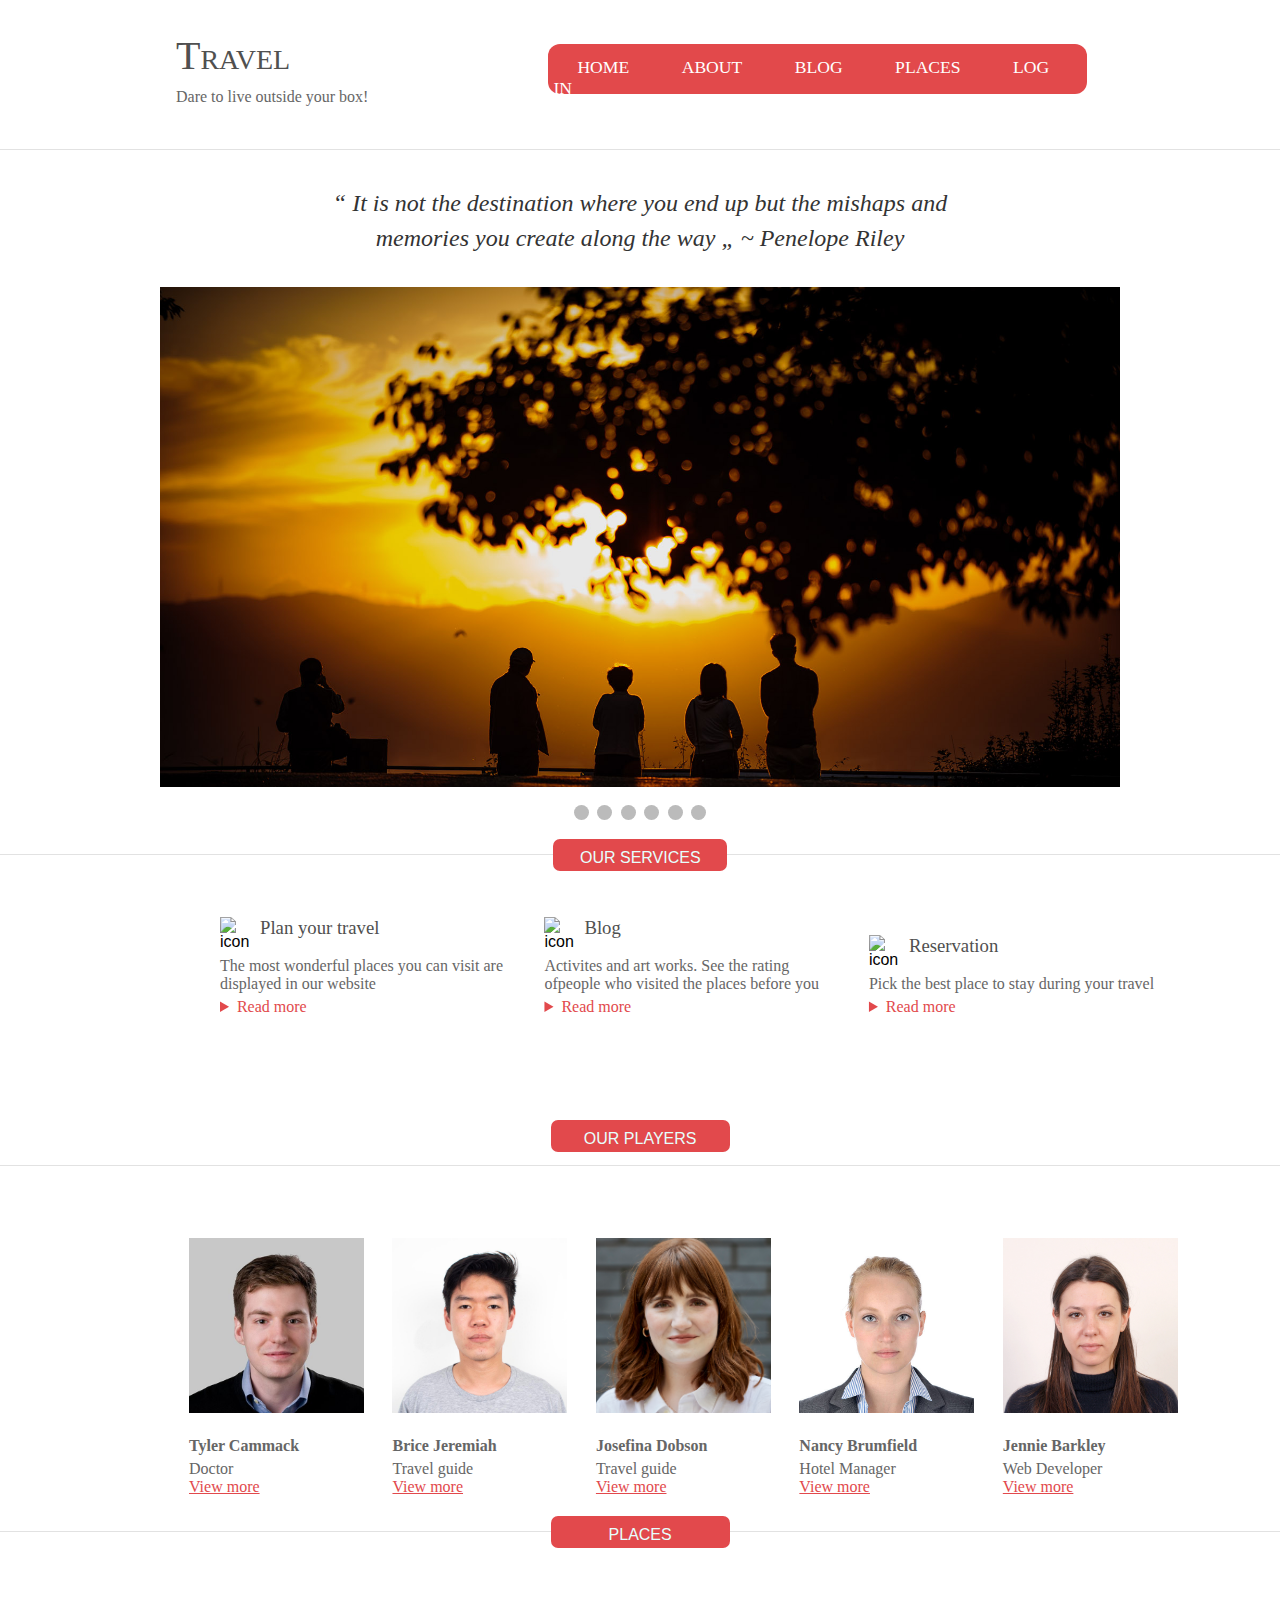
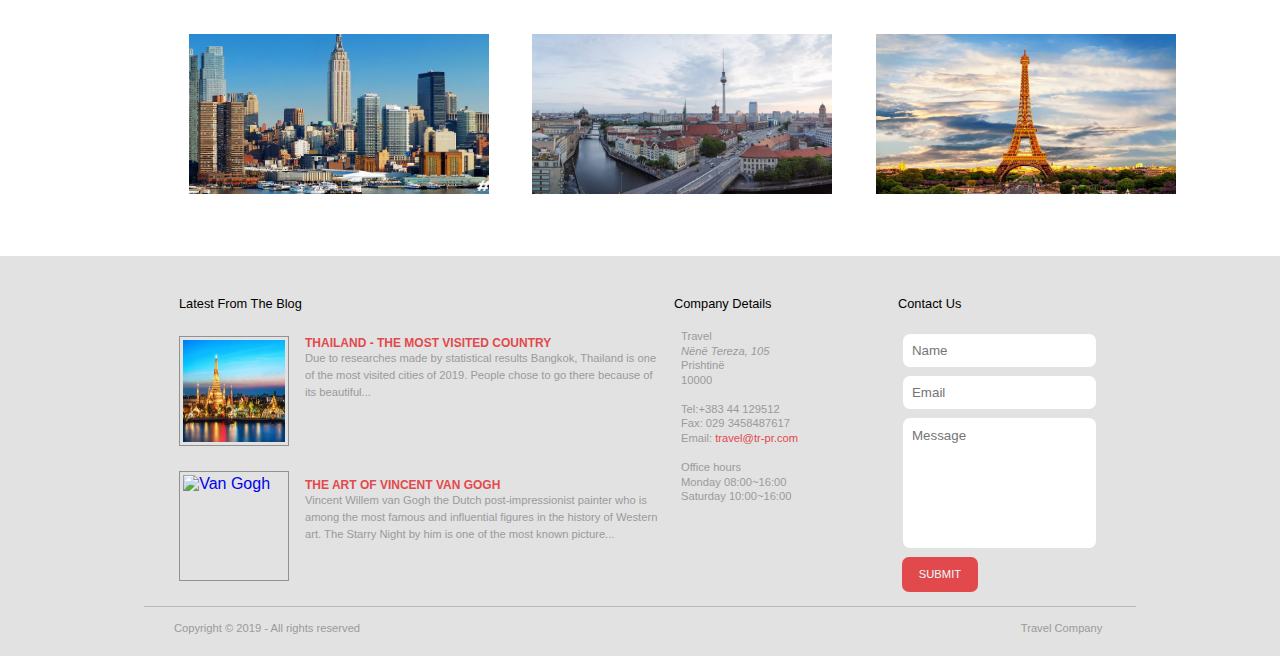
==== commit 8c7b0b0b: "ndryshime" ====
--- a/index.html
+++ b/index.html
@@ -144,31 +144,36 @@
     <article>
         <section class="services">
             <h4 class="redbox">OUR SERVICES</h4>
+
+
             <div>
-                <img src="images/world-icon.PNG" alt="icon" width="30" height="30">
-                <h3 id="title1"></h3>
-                <p id="title_text1"></p>
-                <details class="reddetails">
-                    <summary><a class="article" href="https://www.bublup.com/go/travel/?gclid=Cj0KCQiAr8bwBRD4ARIsAHa4YyK-Tc4TcCkCWCXvjdn4VkljsKLULuB1auja3yYF9_ncUV1kddog8ZwaAoHzEALw_wcB"
-                        >Read more</summary>
+                <img src="images/icon2.jpg" alt="icon" width="30" height="30">
+                <h3 id="title1"> Indonectetus facilis</h3>
+                <p id="title_text1">Hello world Hello world hello world hello world hello world
+                    Hello world Hello world Hello world Hello world Hello world
+                    Hello world Hello world </p>
+                <details>
+                    <summary class="reddetails">Read more</summary>
                 </details>
             </div>
             <div>
-                <img src="images/persons-icon.PNG" alt="icon" width="30" height="30">
-                <h3 id="title2"></h3>
-                <p id="title_text2"></p>
+                <img src="images/icon2.jpg" alt="icon" width="30" height="30">
+                <h3 id="title2"> Indonectetus facilis</h3>
+                <p id="title_text2">Hello world Hello world hello world hello world hello world
+                    Hello world Hello world Hello world Hello world Hello world
+                    Hello world Hello world </p>
                 <details class="reddetails">
-                    <summary><a class="article" href="https://cultureisking.net/home/backpackers-guide-to-switzerland"
-                        >Read more</summary>
+                    <summary>Read more</summary>
                 </details>
             </div>
             <div>
-                <img src="images/settings-icon.PNG" alt="icon" width="30" height="30">
-                <h3 id="title3"></h3>
-                <p id="title_text3"></p>
+                <img src="images/icon2.jpg" alt="icon" width="30" height="30">
+                <h3 id="title3"> Indonectetus facilis</h3>
+                <p id="title_text3">Hello world Hello world hello world hello world hello world
+                    Hello world Hello world Hello world Hello world Hello world
+                    Hello world Hello world </p>
                 <details class="reddetails">
-                    <summary><a class="article" href="https://www.globalcitizenyear.org/?utm_source=google&utm_medium=grant&utm_campaign=NonBrandGeneral&utm_content=places%20to%20travel&gclid=Cj0KCQiAr8bwBRD4ARIsAHa4YyJRwTzzExsongzw8YNKR__2M_yzZvv4-KCpc82uMk3k2GcLUCpjBUcaAsAeEALw_wcB"
-                    >Read more</summary>
+                    <summary>Read more</summary>
                 </details>
             </div>
 
@@ -176,50 +181,52 @@
 
 
         <section class="players">
-            <h4 style="top:13px" class="redbox">OUR PLAYERS</h4>
+            <h4 class="redbox">OUR PLAYERS</h4>
 
             <figure>
                 <img src="images/people/people1.jpg" alt="photo" width="175" height="175">
                 <figcaption>
-                  <h4 >Name:  <span id="name1" style="font-weight: lighter;">  </span></h4>
-                    <p id="text_person1"></p>
-                    <a href="https://www.linkedin.com" class="reddetails">View profile</a>
+                    <h4 id="name1">Jhon Doe</h4>
+                    <p id="text_person1">hsadgasdjhsgdjgha</p>
+
+                    <a href="" class="reddetails">View more</a>
+
                 </figcaption>
             </figure>
 
             <figure>
                 <img src="images/people/people2.jpg" alt="photo" width="175" height="175">
                 <figcaption>
-                    <h4 >Name:  <span id="name2" style="font-weight: lighter;">  </span></h4>
-                    <p id="text_person2"></p>
-                    <a href="https://www.linkedin.com" class="reddetails">View profile</a>
+                    <h4 id="name2">Jhon Doe</h4>
+                    <p id="text_person2">hsadgasdjhsgdjgha</p>
+                    <a href="" class="reddetails">View more</a>
                 </figcaption>
             </figure>
 
             <figure>
                 <img src="images/people/people3.jpg" alt="photo" width="175" height="175">
                 <figcaption>
-                    <h4 >Name:  <span id="name3" style="font-weight: lighter;">  </span></h4>
-                    <p id="text_person3"></p>
-                    <a href="https://www.linkedin.com" class="reddetails">View profile</a>
+                    <h4 id="name3">Jhon Doe</h4>
+                    <p id="text_person3">hsadgasdjhsgdjgha</p>
+                    <a href="" class="reddetails">View more</a>
                 </figcaption>
             </figure>
 
             <figure>
                 <img src="images/people/people4.jpg" alt="photo" width="175" height="175">
                 <figcaption>
-                    <h4 >Name:  <span id="name4" style="font-weight: lighter;">  </span></h4>
-                    <p id="text_person4"></p>
-                    <a href="https://www.linkedin.com" class="reddetails">View profile</a>
+                    <h4 id="name4">Jhon Doe</h4>
+                    <p id="text_person4">hsadgasdjhsgdjgha</p>
+                    <a href="" class="reddetails">View more</a>
                 </figcaption>
             </figure>
 
             <figure>
                 <img src="images/people/people5.jpg" alt="photo" width="175" height="175">
                 <figcaption>
-                    <h4 >Name:  <span id="name5" style="font-weight: lighter;">  </span></h4>
-                    <p id="text_person5"></p>
-                    <a href="https://www.linkedin.com" class="reddetails">View profile</a>
+                    <h4 id="name5">Jhon Doe</h4>
+                    <p id="text_person5">hsadgasdjhsgdjgha</p>
+                    <a href="" class="reddetails">View more</a>
                 </figcaption>
             </figure>
 
@@ -328,6 +335,9 @@
     <script src="js/newyork.js"></script>
     <!-- <script type="text/javascript" src="js/signUp.js"></script> -->
     <script type="text/javascript">
+       
+        var num = 5.56789;
+        var n = num.toExponential();
 
         function Person(first, last, desc) {
             this.firstname = first;
@@ -344,17 +354,17 @@
 
 
 
-        var person1 = new Person("Tyler", "Cammack", "Dr Cammack is a French trained General Practice Family Doctor. He graduated in 1991 from Toulouse Rangueil University.");
-        var person2 = new Person("Brice", "Jeremiah", "Brice Jeremiah is a German lover of travelling and a honorable student.He graduated in 1998 from Berlin University.");
-        var person3 = new Person("Josefina", "Dobson", "Josefina has a master degree and a whole lot of experiences into travelling.She graduated in 1999 from Berlin University.");
-        var person4 = new Person("Nancy", "Brumfield", "Mr.Brumfield is an American who has trained and studied hotelerism.She graduated in 2005 from Moscow University");
-        var person5 = new Person("Jennie", "Barkley", "Jennie Barkley is a web developer has bachelor and master degree on Computer Science, San Francisco University of Technology.");
+        var person1 = new Person("Tyler", "Cammack", "Doctor");
+        var person2 = new Person("Brice", "Jeremiah", "Travel guide");
+        var person3 = new Person("Josefina", "Dobson", "Travel guide");
+        var person4 = new Person("Nancy", "Brumfield", "Hotel Manager");
+        var person5 = new Person("Jennie", "Barkley", "Web Developer");
 
         var t_text1 = new TitleText("Plan your travel", "The most wonderful places"
-            + " you can visit are displayed in our website.By breaking the country into smaller, more manageable areas, the site aims to create a virtual travel experience that allows the user to explore.");
-        var t_text2 = new TitleText("Blog", "Activites and art works. See the rating of" + " people who visited the places before you and their thoughts on different experiences. This straightforward navigation setup makes it easy for users to access the information they need.");
+            + " you can visit are displayed in our website");
+        var t_text2 = new TitleText("Blog", "Activites and art works. See the rating of" + "people who visited the places before you");
         var t_text3 = new TitleText("Reservation", "Pick the best place to stay during" +
-            " your travel. Also find other activities, organizations and participate or voulenteer to help others as long as you stay in touch with the world, you learn more about cultures.");
+            " your travel");
 
 
         document.getElementById("name1").innerHTML = person1.firstname +
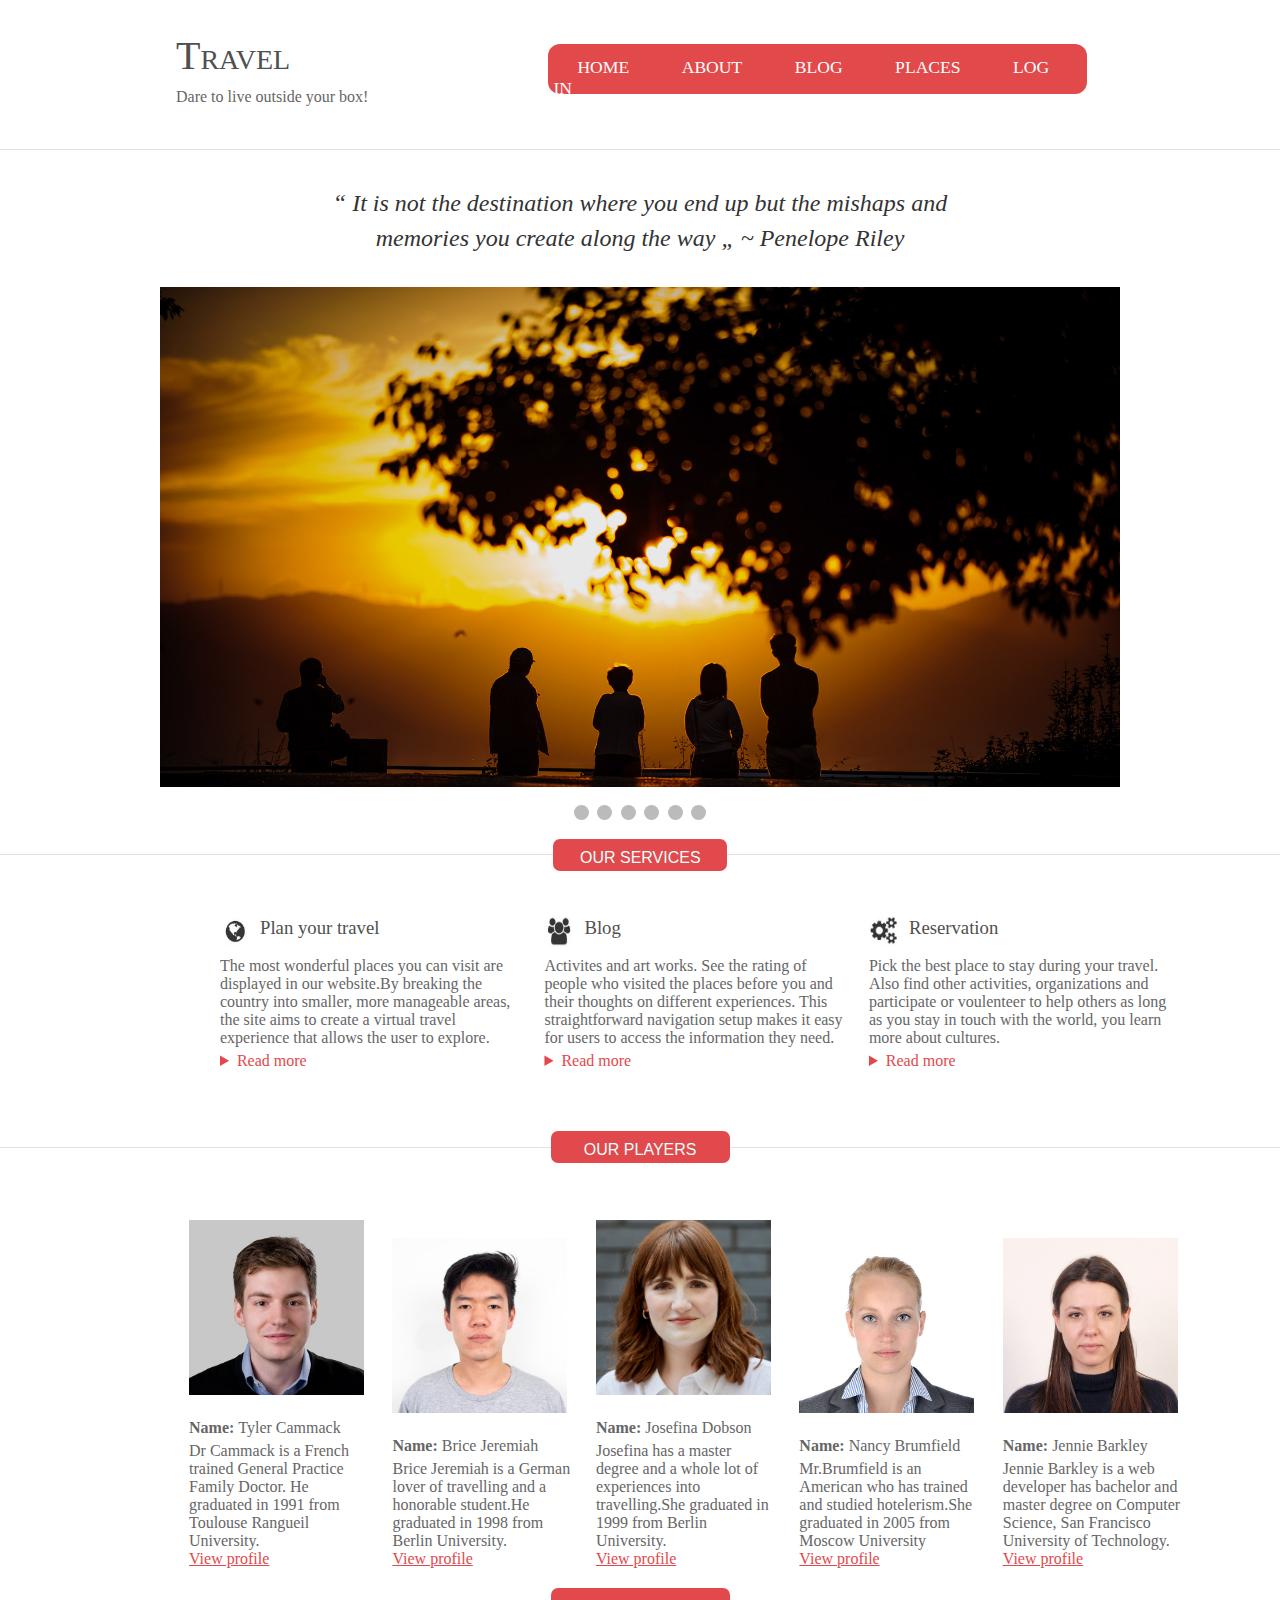
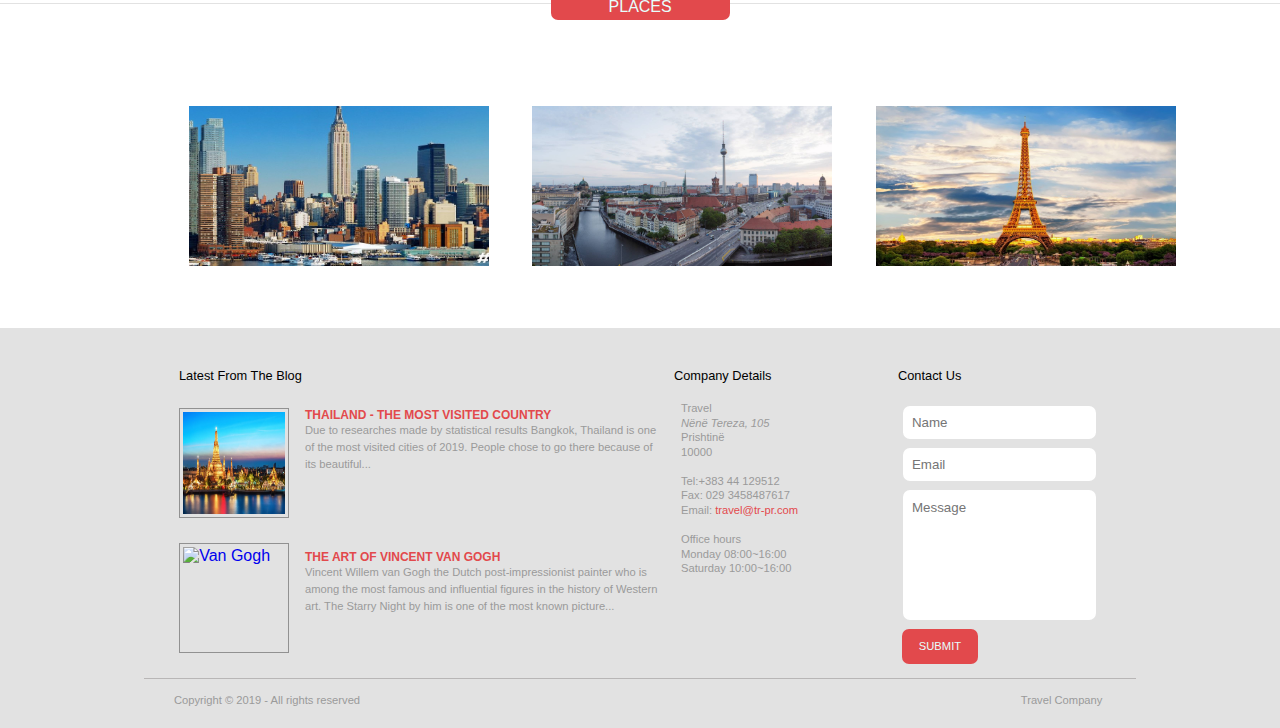
==== commit 8225cb61: "Merge branch 'master' of https://github.com/reakasumi/PWWW19-20_Gr3" ====
--- a/index.html
+++ b/index.html
@@ -144,36 +144,31 @@
     <article>
         <section class="services">
             <h4 class="redbox">OUR SERVICES</h4>
-
-
             <div>
-                <img src="images/icon2.jpg" alt="icon" width="30" height="30">
-                <h3 id="title1"> Indonectetus facilis</h3>
-                <p id="title_text1">Hello world Hello world hello world hello world hello world
-                    Hello world Hello world Hello world Hello world Hello world
-                    Hello world Hello world </p>
-                <details>
-                    <summary class="reddetails">Read more</summary>
+                <img src="images/world-icon.PNG" alt="icon" width="30" height="30">
+                <h3 id="title1"></h3>
+                <p id="title_text1"></p>
+                <details class="reddetails">
+                    <summary><a class="article" href="https://www.bublup.com/go/travel/?gclid=Cj0KCQiAr8bwBRD4ARIsAHa4YyK-Tc4TcCkCWCXvjdn4VkljsKLULuB1auja3yYF9_ncUV1kddog8ZwaAoHzEALw_wcB"
+                        >Read more</summary>
                 </details>
             </div>
             <div>
-                <img src="images/icon2.jpg" alt="icon" width="30" height="30">
-                <h3 id="title2"> Indonectetus facilis</h3>
-                <p id="title_text2">Hello world Hello world hello world hello world hello world
-                    Hello world Hello world Hello world Hello world Hello world
-                    Hello world Hello world </p>
+                <img src="images/persons-icon.PNG" alt="icon" width="30" height="30">
+                <h3 id="title2"></h3>
+                <p id="title_text2"></p>
                 <details class="reddetails">
-                    <summary>Read more</summary>
+                    <summary><a class="article" href="https://cultureisking.net/home/backpackers-guide-to-switzerland"
+                        >Read more</summary>
                 </details>
             </div>
             <div>
-                <img src="images/icon2.jpg" alt="icon" width="30" height="30">
-                <h3 id="title3"> Indonectetus facilis</h3>
-                <p id="title_text3">Hello world Hello world hello world hello world hello world
-                    Hello world Hello world Hello world Hello world Hello world
-                    Hello world Hello world </p>
+                <img src="images/settings-icon.PNG" alt="icon" width="30" height="30">
+                <h3 id="title3"></h3>
+                <p id="title_text3"></p>
                 <details class="reddetails">
-                    <summary>Read more</summary>
+                    <summary><a class="article" href="https://www.globalcitizenyear.org/?utm_source=google&utm_medium=grant&utm_campaign=NonBrandGeneral&utm_content=places%20to%20travel&gclid=Cj0KCQiAr8bwBRD4ARIsAHa4YyJRwTzzExsongzw8YNKR__2M_yzZvv4-KCpc82uMk3k2GcLUCpjBUcaAsAeEALw_wcB"
+                    >Read more</summary>
                 </details>
             </div>
 
@@ -181,52 +176,50 @@
 
 
         <section class="players">
-            <h4 class="redbox">OUR PLAYERS</h4>
+            <h4 style="top:13px" class="redbox">OUR PLAYERS</h4>
 
             <figure>
                 <img src="images/people/people1.jpg" alt="photo" width="175" height="175">
                 <figcaption>
-                    <h4 id="name1">Jhon Doe</h4>
-                    <p id="text_person1">hsadgasdjhsgdjgha</p>
-
-                    <a href="" class="reddetails">View more</a>
-
+                  <h4 >Name:  <span id="name1" style="font-weight: lighter;">  </span></h4>
+                    <p id="text_person1"></p>
+                    <a href="https://www.linkedin.com" class="reddetails">View profile</a>
                 </figcaption>
             </figure>
 
             <figure>
                 <img src="images/people/people2.jpg" alt="photo" width="175" height="175">
                 <figcaption>
-                    <h4 id="name2">Jhon Doe</h4>
-                    <p id="text_person2">hsadgasdjhsgdjgha</p>
-                    <a href="" class="reddetails">View more</a>
+                    <h4 >Name:  <span id="name2" style="font-weight: lighter;">  </span></h4>
+                    <p id="text_person2"></p>
+                    <a href="https://www.linkedin.com" class="reddetails">View profile</a>
                 </figcaption>
             </figure>
 
             <figure>
                 <img src="images/people/people3.jpg" alt="photo" width="175" height="175">
                 <figcaption>
-                    <h4 id="name3">Jhon Doe</h4>
-                    <p id="text_person3">hsadgasdjhsgdjgha</p>
-                    <a href="" class="reddetails">View more</a>
+                    <h4 >Name:  <span id="name3" style="font-weight: lighter;">  </span></h4>
+                    <p id="text_person3"></p>
+                    <a href="https://www.linkedin.com" class="reddetails">View profile</a>
                 </figcaption>
             </figure>
 
             <figure>
                 <img src="images/people/people4.jpg" alt="photo" width="175" height="175">
                 <figcaption>
-                    <h4 id="name4">Jhon Doe</h4>
-                    <p id="text_person4">hsadgasdjhsgdjgha</p>
-                    <a href="" class="reddetails">View more</a>
+                    <h4 >Name:  <span id="name4" style="font-weight: lighter;">  </span></h4>
+                    <p id="text_person4"></p>
+                    <a href="https://www.linkedin.com" class="reddetails">View profile</a>
                 </figcaption>
             </figure>
 
             <figure>
                 <img src="images/people/people5.jpg" alt="photo" width="175" height="175">
                 <figcaption>
-                    <h4 id="name5">Jhon Doe</h4>
-                    <p id="text_person5">hsadgasdjhsgdjgha</p>
-                    <a href="" class="reddetails">View more</a>
+                    <h4 >Name:  <span id="name5" style="font-weight: lighter;">  </span></h4>
+                    <p id="text_person5"></p>
+                    <a href="https://www.linkedin.com" class="reddetails">View profile</a>
                 </figcaption>
             </figure>
 
@@ -354,17 +347,17 @@
 
 
 
-        var person1 = new Person("Tyler", "Cammack", "Doctor");
-        var person2 = new Person("Brice", "Jeremiah", "Travel guide");
-        var person3 = new Person("Josefina", "Dobson", "Travel guide");
-        var person4 = new Person("Nancy", "Brumfield", "Hotel Manager");
-        var person5 = new Person("Jennie", "Barkley", "Web Developer");
+        var person1 = new Person("Tyler", "Cammack", "Dr Cammack is a French trained General Practice Family Doctor. He graduated in 1991 from Toulouse Rangueil University.");
+        var person2 = new Person("Brice", "Jeremiah", "Brice Jeremiah is a German lover of travelling and a honorable student.He graduated in 1998 from Berlin University.");
+        var person3 = new Person("Josefina", "Dobson", "Josefina has a master degree and a whole lot of experiences into travelling.She graduated in 1999 from Berlin University.");
+        var person4 = new Person("Nancy", "Brumfield", "Mr.Brumfield is an American who has trained and studied hotelerism.She graduated in 2005 from Moscow University");
+        var person5 = new Person("Jennie", "Barkley", "Jennie Barkley is a web developer has bachelor and master degree on Computer Science, San Francisco University of Technology.");
 
         var t_text1 = new TitleText("Plan your travel", "The most wonderful places"
-            + " you can visit are displayed in our website");
-        var t_text2 = new TitleText("Blog", "Activites and art works. See the rating of" + "people who visited the places before you");
+            + " you can visit are displayed in our website.By breaking the country into smaller, more manageable areas, the site aims to create a virtual travel experience that allows the user to explore.");
+        var t_text2 = new TitleText("Blog", "Activites and art works. See the rating of" + " people who visited the places before you and their thoughts on different experiences. This straightforward navigation setup makes it easy for users to access the information they need.");
         var t_text3 = new TitleText("Reservation", "Pick the best place to stay during" +
-            " your travel");
+            " your travel. Also find other activities, organizations and participate or voulenteer to help others as long as you stay in touch with the world, you learn more about cultures.");
 
 
         document.getElementById("name1").innerHTML = person1.firstname +
